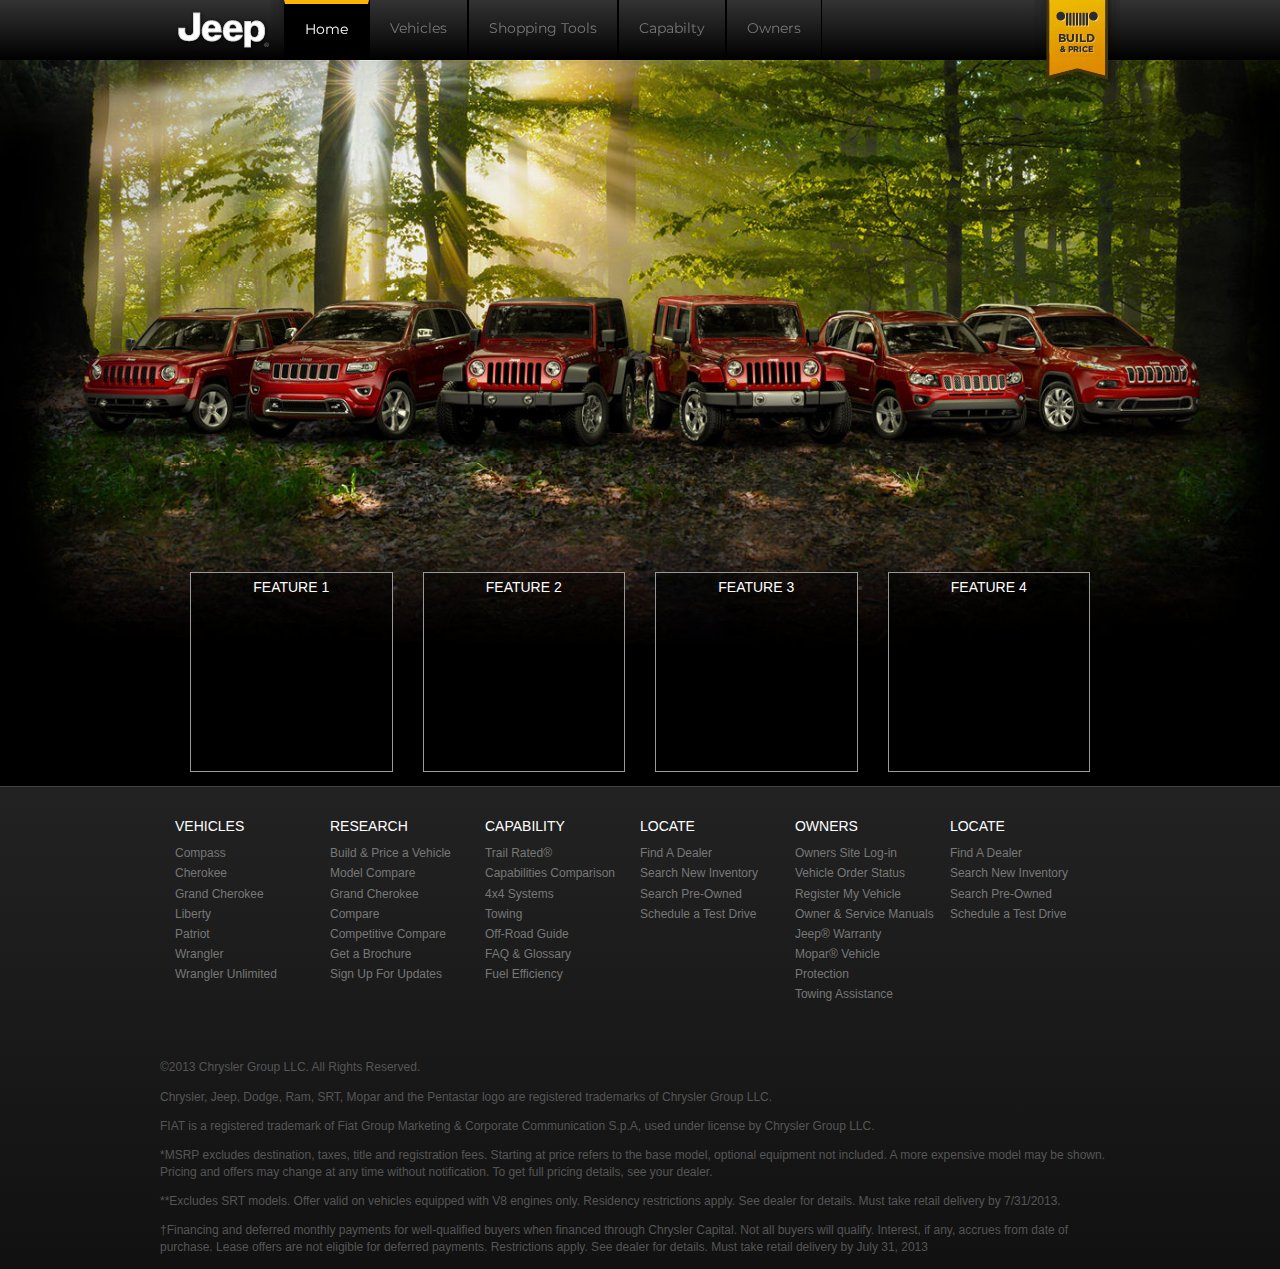
==== index.html @ 247d9fb7 "project 1 first commit" ====
<!DOCTYPE html>
<!--[if lt IE 7]>      <html class="no-js lt-ie9 lt-ie8 lt-ie7"> <![endif]-->
<!--[if IE 7]>         <html class="no-js lt-ie9 lt-ie8"> <![endif]-->
<!--[if IE 8]>         <html class="no-js lt-ie9"> <![endif]-->
<!--[if gt IE 8]><!--> <html class="no-js"> <!--<![endif]-->

<head>
    <meta charset="utf-8">
    <meta http-equiv="X-UA-Compatible" content="IE=edge,chrome=1">
    <title>JEEP</title>
    <meta name="description" content="">
    <meta name="viewport" content="width=device-width">

    <!-- FONTS -->
    <link href='http://fonts.googleapis.com/css?family=Montserrat:400,700' rel='stylesheet' type='text/css'>

    <!-- CSS -->
    <link rel="stylesheet" href="css/main.css">

    <!-- JAVASCRIPT -->
    <script src="js/vendor/modernizr-2.6.2-respond-1.1.0.min.js"></script>
</head>

<body id="page-home">
    <!--[if lt IE 7]>
        <p class="chromeframe">You are using an <strong>outdated</strong> browser. Please <a href="http://browsehappy.com/">upgrade your browser</a> or <a href="http://www.google.com/chromeframe/?redirect=true">activate Google Chrome Frame</a> to improve your experience.</p>
    <![endif]-->


   <!-- BEGIN HEADER -->

    <div class="navbar navbar-inverse navbar-fixed-top">
        <div class="navbar-inner">
            <div class="container">
                <a class="brand" href="index.html">JEEP</a>
                    <ul class="nav">
                        <li class="active"><a href="./index.html">Home</a></li>
                        <li><a href="wrangler.html">Vehicles</a></li>
                        <li><a href="tools.html">Shopping Tools</a></li>
                        <li><a href="capability.html">Capabilty</a></li>
                        <li><a href="owners.html">Owners</a></li>
                    </ul>
                <a href="#" class="priceBanner">Build and Price</a>
            </div>
        </div>
    </div>

    <!-- END HEADER -->

    <!-- BEGIN CAROUSEL -->

    <div id="home-carousel" class="carousel slide">

    <!-- Wrapper for slides -->
    <div class="carousel-inner">

        <div class="item vehicle-slide active">
            <img src="img/home/feature-1-bg.jpg" alt="bg">
            <img src="img/home/feature-1-vehicles.jpg" id="vehicles" alt="vehicles" >
        </div>

        <div class="item cherokee-slide">
            <img src="img/home/feature-2-bg.jpg" alt="bg">
        </div>

    </div>

    <!-- Controls -->
        <a class="left carousel-control" href="#home-carousel" data-slide="prev">
            <span class="icon-prev"></span>
        </a>
        <a class="right carousel-control" href="#home-carousel" data-slide="next">
            <span class="icon-next"></span>
        </a>
    </div>

    <!-- END CAROUSEL -->

    <div class="container">

        <div class="row-fluid" id="home-features">

        <ul class="col-12 thumbnails">
            <li class="col-3"><a href="#feature1" class="thumbnail">FEATURE 1</a></li>
            <li class="col-3"><a href="#" class="thumbnail">FEATURE 2</a></li>
            <li class="col-3"><a href="#" class="thumbnail">FEATURE 3</a></li>
            <li class="col-3"><a href="#" class="thumbnail">FEATURE 4</a></li>
        </ul>

     </div>

    </div> <!-- END CONTAINER -->

    <div id="footer">
        <div class="container">
            <div class="row-fluid footer-nav">
                <div class="col-12">
                    <ul class="col-2">
                        <li class="label">VEHICLES
                        <li><a href="#">Compass</a>
                        <li><a href="#">Cherokee</a>
                        <li><a href="#">Grand Cherokee</a>
                        <li><a href="#">Liberty</a>
                        <li><a href="#">Patriot</a>
                        <li><a href="#">Wrangler</a>
                        <li><a href="#">Wrangler Unlimited</a>
                    </ul>
                    <ul class="col-2">
                        <li class="label">RESEARCH
                        <li><a href="#">Build &amp; Price a Vehicle</a>
                        <li><a href="#">Model Compare</a>
                        <li><a href="#">Grand Cherokee Compare</a>
                        <li><a href="#">Competitive Compare</a>
                        <li><a href="#">Get a Brochure</a>
                        <li><a href="#">Sign Up For Updates</a>
                    </ul>
                    <ul class="col-2">
                        <li class="label">CAPABILITY
                        <li><a href="#">Trail Rated®</a>
                        <li><a href="#">Capabilities Comparison</a>
                        <li><a href="#">4x4 Systems</a>
                        <li><a href="#">Towing</a>
                        <li><a href="#">Off-Road Guide</a>
                        <li><a href="#">FAQ &amp; Glossary</a>
                        <li><a href="#">Fuel Efficiency</a>
                    </ul>
                    <ul class="col-2">
                        <li class="label">LOCATE
                        <li><a href="#">Find A Dealer</a>
                        <li><a href="#">Search New Inventory</a>
                        <li><a href="#">Search Pre-Owned</a>
                        <li><a href="#">Schedule a Test Drive</a>
                    </ul>
                    <ul class="col-2">
                        <li class="label">OWNERS
                        <li><a href="#">Owners Site Log-in</a>
                        <li><a href="#">Vehicle Order Status</a>
                        <li><a href="#">Register My Vehicle </a>
                        <li><a href="#">Owner &amp; Service Manuals</a>
                        <li><a href="#">Jeep® Warranty</a>
                        <li><a href="#">Mopar® Vehicle Protection</a>
                        <li><a href="#">Towing Assistance</a>
                    </ul>
                    <ul class="col-2">
                        <li class="label">LOCATE
                        <li><a href="#">Find A Dealer</a>
                        <li><a href="#">Search New Inventory</a>
                        <li><a href="#">Search Pre-Owned</a>
                        <li><a href="#">Schedule a Test Drive</a>
                    </ul>
                </div>

            <div class="disclaimers row">
                <div class="col-12">
                    <p>©2013 Chrysler Group LLC. All Rights Reserved.
                    <p>Chrysler, Jeep, Dodge, Ram, SRT, Mopar and the Pentastar logo are registered trademarks of Chrysler Group LLC.
                    <p>FIAT is a registered trademark of Fiat Group Marketing &amp; Corporate Communication S.p.A, used under license by Chrysler Group LLC.

                    <p>*MSRP excludes destination, taxes, title and registration fees. Starting at price refers to the base model, optional equipment not included. A more expensive model may be shown. Pricing and offers may change at any time without notification. To get full pricing details, see your dealer.

                    <p>**Excludes SRT models. Offer valid on vehicles equipped with V8 engines only. Residency restrictions apply. See dealer for details. Must take retail delivery by 7/31/2013.

                    <p>†Financing and deferred monthly payments for well-qualified buyers when financed through Chrysler Capital. Not all buyers will qualify. Interest, if any, accrues from date of purchase. Lease offers are not eligible for deferred payments. Restrictions apply. See dealer for details. Must take retail delivery by July 31, 2013
                </div>
            </div>
        </div>
    </div> <!-- END FOOTER -->

    <script src="Js/vendor/jquery-1.10.1.min.js"></script>
    <script src="js/vendor/bootstrap.js"></script>
    <script src="js/vendor/holder.js"></script>
    <script src="js/main.js"></script>

</body>
</html>
---- css/main.css ----
@import url(http://fonts.googleapis.com/css?family=Lato:300);

@import url(http://fonts.googleapis.com/css?family=Montserrat:400,700);
/*!
 * Bootstrap v3.0.0
 *
 * Copyright 2013 Twitter, Inc
 * Licensed under the Apache License v2.0
 * http://www.apache.org/licenses/LICENSE-2.0
 *
 * Designed and built with all the love in the world by @mdo and @fat.
 */
/*! normalize.css v2.1.0 | MIT License | git.io/normalize */
article,
aside,
details,
figcaption,
figure,
footer,
header,
hgroup,
main,
nav,
section,
summary {
  display: block;
}
audio,
canvas,
video {
  display: inline-block;
}
audio:not([controls]) {
  display: none;
  height: 0;
}
[hidden] {
  display: none;
}
html {
  font-family: sans-serif;
  -webkit-text-size-adjust: 100%;
  -ms-text-size-adjust: 100%;
}
body {
  margin: 0;
}
a:focus {
  outline: thin dotted;
}
a:active,
a:hover {
  outline: 0;
}
h1 {
  font-size: 2em;
  margin: 0.67em 0;
}
abbr[title] {
  border-bottom: 1px dotted;
}
b,
strong {
  font-weight: bold;
}
dfn {
  font-style: italic;
}
hr {
  -moz-box-sizing: content-box;
  box-sizing: content-box;
  height: 0;
}
mark {
  background: #ff0;
  color: #000;
}
code,
kbd,
pre,
samp {
  font-family: monospace, serif;
  font-size: 1em;
}
pre {
  white-space: pre-wrap;
}
q {
  quotes: "\201C" "\201D" "\2018" "\2019";
}
small {
  font-size: 80%;
}
sub,
sup {
  font-size: 75%;
  line-height: 0;
  position: relative;
  vertical-align: baseline;
}
sup {
  top: -0.5em;
}
sub {
  bottom: -0.25em;
}
img {
  border: 0;
}
svg:not(:root) {
  overflow: hidden;
}
figure {
  margin: 0;
}
fieldset {
  border: 1px solid #c0c0c0;
  margin: 0 2px;
  padding: 0.35em 0.625em 0.75em;
}
legend {
  border: 0;
  padding: 0;
}
button,
input,
select,
textarea {
  font-family: inherit;
  font-size: 100%;
  margin: 0;
}
button,
input {
  line-height: normal;
}
button,
select {
  text-transform: none;
}
button,
html input[type="button"],
input[type="reset"],
input[type="submit"] {
  -webkit-appearance: button;
  cursor: pointer;
}
button[disabled],
html input[disabled] {
  cursor: default;
}
input[type="checkbox"],
input[type="radio"] {
  box-sizing: border-box;
  padding: 0;
}
input[type="search"] {
  -webkit-appearance: textfield;
  -moz-box-sizing: content-box;
  -webkit-box-sizing: content-box;
  box-sizing: content-box;
}
input[type="search"]::-webkit-search-cancel-button,
input[type="search"]::-webkit-search-decoration {
  -webkit-appearance: none;
}
button::-moz-focus-inner,
input::-moz-focus-inner {
  border: 0;
  padding: 0;
}
textarea {
  overflow: auto;
  vertical-align: top;
}
table {
  border-collapse: collapse;
  border-spacing: 0;
}
@media print {
  * {
    text-shadow: none !important;
    color: #000 !important;
    background: transparent !important;
    box-shadow: none !important;
  }
  a,
  a:visited {
    text-decoration: underline;
  }
  a[href]:after {
    content: " (" attr(href) ")";
  }
  abbr[title]:after {
    content: " (" attr(title) ")";
  }
  .ir a:after,
  a[href^="javascript:"]:after,
  a[href^="#"]:after {
    content: "";
  }
  pre,
  blockquote {
    border: 1px solid #999;
    page-break-inside: avoid;
  }
  thead {
    display: table-header-group;
  }
  tr,
  img {
    page-break-inside: avoid;
  }
  img {
    max-width: 100% !important;
  }
  @page  {
    margin: 2cm .5cm;
  }
  p,
  h2,
  h3 {
    orphans: 3;
    widows: 3;
  }
  h2,
  h3 {
    page-break-after: avoid;
  }
  .navbar {
    display: none;
  }
  .table td,
  .table th {
    background-color: #fff !important;
  }
  .btn > .caret,
  .dropup > .btn > .caret {
    border-top-color: #000 !important;
  }
  .label {
    border: 1px solid #000;
  }
  .table {
    border-collapse: collapse !important;
  }
  .table-bordered th,
  .table-bordered td {
    border: 1px solid #ddd !important;
  }
}
* {
  -webkit-box-sizing: border-box;
  -moz-box-sizing: border-box;
  box-sizing: border-box;
}
html {
  font-size: 62.5%;
  -webkit-tap-highlight-color: rgba(0, 0, 0, 0);
}
body {
  font-family: "Helvetica Neue", Helvetica, Arial, sans-serif;
  font-size: 14px;
  line-height: 1.428571429;
  color: #333333;
  background-color: #ffffff;
}
input,
button,
select,
textarea {
  font-family: inherit;
  font-size: inherit;
  line-height: inherit;
}
a {
  color: #428bca;
  text-decoration: none;
}
a:hover,
a:focus {
  color: #2a6496;
  text-decoration: underline;
}
a:focus {
  outline: thin dotted #333;
  outline: 5px auto -webkit-focus-ring-color;
  outline-offset: -2px;
}
img {
  vertical-align: middle;
}
.img-responsive {
  display: inline-block;
  max-width: 100%;
  height: auto;
}
.img-rounded {
  border-radius: 6px;
}
.img-circle {
  border-radius: 500px;
}
hr {
  margin-top: 20px;
  margin-bottom: 20px;
  border: 0;
  border-top: 1px solid #eeeeee;
}
.container {
  margin-right: auto;
  margin-left: auto;
}
.container:before,
.container:after {
  content: " ";
  /* 1 */

  display: table;
  /* 2 */

}
.container:after {
  clear: both;
}
.container:before,
.container:after {
  content: " ";
  /* 1 */

  display: table;
  /* 2 */

}
.container:after {
  clear: both;
}
.row:before,
.row:after {
  content: " ";
  /* 1 */

  display: table;
  /* 2 */

}
.row:after {
  clear: both;
}
.row:before,
.row:after {
  content: " ";
  /* 1 */

  display: table;
  /* 2 */

}
.row:after {
  clear: both;
}
@media (min-width: 768px) {
  .row {
    margin-left: -15px;
    margin-right: -15px;
  }
}
.row .row {
  margin-left: -15px;
  margin-right: -15px;
}
.col-1,
.col-2,
.col-3,
.col-4,
.col-5,
.col-6,
.col-7,
.col-8,
.col-9,
.col-10,
.col-11,
.col-12,
.col-sm-1,
.col-sm-2,
.col-sm-3,
.col-sm-4,
.col-sm-5,
.col-sm-6,
.col-sm-7,
.col-sm-8,
.col-sm-9,
.col-sm-10,
.col-sm-11,
.col-sm-12,
.col-lg-1,
.col-lg-2,
.col-lg-3,
.col-lg-4,
.col-lg-5,
.col-lg-6,
.col-lg-7,
.col-lg-8,
.col-lg-9,
.col-lg-10,
.col-lg-11,
.col-lg-12 {
  position: relative;
  min-height: 1px;
  padding-left: 15px;
  padding-right: 15px;
}
.col-1,
.col-2,
.col-3,
.col-4,
.col-5,
.col-6,
.col-7,
.col-8,
.col-9,
.col-10,
.col-11,
.col-12 {
  float: left;
}
.col-1 {
  width: 8.333333333333332%;
}
.col-2 {
  width: 16.666666666666664%;
}
.col-3 {
  width: 25%;
}
.col-4 {
  width: 33.33333333333333%;
}
.col-5 {
  width: 41.66666666666667%;
}
.col-6 {
  width: 50%;
}
.col-7 {
  width: 58.333333333333336%;
}
.col-8 {
  width: 66.66666666666666%;
}
.col-9 {
  width: 75%;
}
.col-10 {
  width: 83.33333333333334%;
}
.col-11 {
  width: 91.66666666666666%;
}
.col-12 {
  width: 100%;
}
@media (min-width: 768px) {
  .container {
    max-width: 728px;
  }
  .col-sm-1,
  .col-sm-2,
  .col-sm-3,
  .col-sm-4,
  .col-sm-5,
  .col-sm-6,
  .col-sm-7,
  .col-sm-8,
  .col-sm-9,
  .col-sm-10,
  .col-sm-11,
  .col-sm-12 {
    float: left;
  }
  .col-sm-1 {
    width: 8.333333333333332%;
  }
  .col-sm-2 {
    width: 16.666666666666664%;
  }
  .col-sm-3 {
    width: 25%;
  }
  .col-sm-4 {
    width: 33.33333333333333%;
  }
  .col-sm-5 {
    width: 41.66666666666667%;
  }
  .col-sm-6 {
    width: 50%;
  }
  .col-sm-7 {
    width: 58.333333333333336%;
  }
  .col-sm-8 {
    width: 66.66666666666666%;
  }
  .col-sm-9 {
    width: 75%;
  }
  .col-sm-10 {
    width: 83.33333333333334%;
  }
  .col-sm-11 {
    width: 91.66666666666666%;
  }
  .col-sm-12 {
    width: 100%;
  }
  .col-push-1 {
    left: 8.333333333333332%;
  }
  .col-push-2 {
    left: 16.666666666666664%;
  }
  .col-push-3 {
    left: 25%;
  }
  .col-push-4 {
    left: 33.33333333333333%;
  }
  .col-push-5 {
    left: 41.66666666666667%;
  }
  .col-push-6 {
    left: 50%;
  }
  .col-push-7 {
    left: 58.333333333333336%;
  }
  .col-push-8 {
    left: 66.66666666666666%;
  }
  .col-push-9 {
    left: 75%;
  }
  .col-push-10 {
    left: 83.33333333333334%;
  }
  .col-push-11 {
    left: 91.66666666666666%;
  }
  .col-pull-1 {
    right: 8.333333333333332%;
  }
  .col-pull-2 {
    right: 16.666666666666664%;
  }
  .col-pull-3 {
    right: 25%;
  }
  .col-pull-4 {
    right: 33.33333333333333%;
  }
  .col-pull-5 {
    right: 41.66666666666667%;
  }
  .col-pull-6 {
    right: 50%;
  }
  .col-pull-7 {
    right: 58.333333333333336%;
  }
  .col-pull-8 {
    right: 66.66666666666666%;
  }
  .col-pull-9 {
    right: 75%;
  }
  .col-pull-10 {
    right: 83.33333333333334%;
  }
  .col-pull-11 {
    right: 91.66666666666666%;
  }
}
@media (min-width: 992px) {
  .container {
    max-width: 940px;
  }
  .col-lg-1,
  .col-lg-2,
  .col-lg-3,
  .col-lg-4,
  .col-lg-5,
  .col-lg-6,
  .col-lg-7,
  .col-lg-8,
  .col-lg-9,
  .col-lg-10,
  .col-lg-11,
  .col-lg-12 {
    float: left;
  }
  .col-lg-1 {
    width: 8.333333333333332%;
  }
  .col-lg-2 {
    width: 16.666666666666664%;
  }
  .col-lg-3 {
    width: 25%;
  }
  .col-lg-4 {
    width: 33.33333333333333%;
  }
  .col-lg-5 {
    width: 41.66666666666667%;
  }
  .col-lg-6 {
    width: 50%;
  }
  .col-lg-7 {
    width: 58.333333333333336%;
  }
  .col-lg-8 {
    width: 66.66666666666666%;
  }
  .col-lg-9 {
    width: 75%;
  }
  .col-lg-10 {
    width: 83.33333333333334%;
  }
  .col-lg-11 {
    width: 91.66666666666666%;
  }
  .col-lg-12 {
    width: 100%;
  }
  .col-offset-1 {
    margin-left: 8.333333333333332%;
  }
  .col-offset-2 {
    margin-left: 16.666666666666664%;
  }
  .col-offset-3 {
    margin-left: 25%;
  }
  .col-offset-4 {
    margin-left: 33.33333333333333%;
  }
  .col-offset-5 {
    margin-left: 41.66666666666667%;
  }
  .col-offset-6 {
    margin-left: 50%;
  }
  .col-offset-7 {
    margin-left: 58.333333333333336%;
  }
  .col-offset-8 {
    margin-left: 66.66666666666666%;
  }
  .col-offset-9 {
    margin-left: 75%;
  }
  .col-offset-10 {
    margin-left: 83.33333333333334%;
  }
  .col-offset-11 {
    margin-left: 91.66666666666666%;
  }
}
@media (min-width: 1200px) {
  .container {
    max-width: 1170px;
  }
}
form {
  margin: 0;
}
fieldset {
  padding: 0;
  margin: 0;
  border: 0;
}
legend {
  display: block;
  width: 100%;
  padding: 0;
  margin-bottom: 20px;
  font-size: 21px;
  line-height: inherit;
  color: #333333;
  border: 0;
  border-bottom: 1px solid #e5e5e5;
}
label {
  display: inline-block;
  margin-bottom: 5px;
  font-weight: bold;
}
select,
textarea,
input[type="text"],
input[type="password"],
input[type="datetime"],
input[type="datetime-local"],
input[type="date"],
input[type="month"],
input[type="time"],
input[type="week"],
input[type="number"],
input[type="email"],
input[type="url"],
input[type="search"],
input[type="tel"],
input[type="color"] {
  display: block;
  height: 38px;
  padding: 8px 12px;
  font-size: 14px;
  line-height: 1.428571429;
  color: #555555;
  vertical-align: middle;
  background-color: #ffffff;
  border: 1px solid #cccccc;
  border-radius: 4px;
  -webkit-box-shadow: inset 0 1px 1px rgba(0, 0, 0, 0.075);
  box-shadow: inset 0 1px 1px rgba(0, 0, 0, 0.075);
  -webkit-transition: border-color ease-in-out .15s, box-shadow ease-in-out .15s;
  transition: border-color ease-in-out .15s, box-shadow ease-in-out .15s;
}
select:focus,
textarea:focus,
input[type="text"]:focus,
input[type="password"]:focus,
input[type="datetime"]:focus,
input[type="datetime-local"]:focus,
input[type="date"]:focus,
input[type="month"]:focus,
input[type="time"]:focus,
input[type="week"]:focus,
input[type="number"]:focus,
input[type="email"]:focus,
input[type="url"]:focus,
input[type="search"]:focus,
input[type="tel"]:focus,
input[type="color"]:focus {
  border-color: rgba(82, 168, 236, 0.8);
  outline: 0;
  -webkit-box-shadow: inset 0 1px 1px rgba(0,0,0,.075), 0 0 8px rgba(82,168,236,.6);
  box-shadow: inset 0 1px 1px rgba(0,0,0,.075), 0 0 8px rgba(82,168,236,.6);
}
select[disabled],
textarea[disabled],
input[type="text"][disabled],
input[type="password"][disabled],
input[type="datetime"][disabled],
input[type="datetime-local"][disabled],
input[type="date"][disabled],
input[type="month"][disabled],
input[type="time"][disabled],
input[type="week"][disabled],
input[type="number"][disabled],
input[type="email"][disabled],
input[type="url"][disabled],
input[type="search"][disabled],
input[type="tel"][disabled],
input[type="color"][disabled],
select[readonly],
textarea[readonly],
input[type="text"][readonly],
input[type="password"][readonly],
input[type="datetime"][readonly],
input[type="datetime-local"][readonly],
input[type="date"][readonly],
input[type="month"][readonly],
input[type="time"][readonly],
input[type="week"][readonly],
input[type="number"][readonly],
input[type="email"][readonly],
input[type="url"][readonly],
input[type="search"][readonly],
input[type="tel"][readonly],
input[type="color"][readonly],
fieldset[disabled] select,
fieldset[disabled] textarea,
fieldset[disabled] input[type="text"],
fieldset[disabled] input[type="password"],
fieldset[disabled] input[type="datetime"],
fieldset[disabled] input[type="datetime-local"],
fieldset[disabled] input[type="date"],
fieldset[disabled] input[type="month"],
fieldset[disabled] input[type="time"],
fieldset[disabled] input[type="week"],
fieldset[disabled] input[type="number"],
fieldset[disabled] input[type="email"],
fieldset[disabled] input[type="url"],
fieldset[disabled] input[type="search"],
fieldset[disabled] input[type="tel"],
fieldset[disabled] input[type="color"] {
  cursor: not-allowed;
  background-color: #eeeeee;
}
input,
select,
textarea {
  width: 100%;
}
input[type="file"],
input[type="image"],
input[type="submit"],
input[type="reset"],
input[type="button"],
input[type="radio"],
input[type="checkbox"] {
  width: auto;
}
input[type="search"] {
  -webkit-box-sizing: border-box;
  -moz-box-sizing: border-box;
  box-sizing: border-box;
}
textarea {
  height: auto;
}
input[type="radio"],
input[type="checkbox"] {
  margin: 4px 0 0;
  margin-top: 1px \9;
  /* IE8-9 */

  line-height: normal;
}
input[type="file"] {
  display: block;
}
select[multiple],
select[size] {
  height: auto;
}
select optgroup {
  font-size: inherit;
  font-style: inherit;
  font-family: inherit;
}
input[type="file"]:focus,
input[type="radio"]:focus,
input[type="checkbox"]:focus {
  outline: thin dotted #333;
  outline: 5px auto -webkit-focus-ring-color;
  outline-offset: -2px;
}
input[type="number"]::-webkit-outer-spin-button,
input[type="number"]::-webkit-inner-spin-button {
  height: auto;
}
input:-moz-placeholder,
textarea:-moz-placeholder {
  color: #999999;
}
input::-moz-placeholder,
textarea::-moz-placeholder {
  color: #999999;
}
input:-ms-input-placeholder,
textarea:-ms-input-placeholder {
  color: #999999;
}
input::-webkit-input-placeholder,
textarea::-webkit-input-placeholder {
  color: #999999;
}
.radio,
.checkbox {
  display: block;
  min-height: 20px;
  margin-top: 10px;
  margin-bottom: 10px;
  padding-left: 20px;
  vertical-align: middle;
}
.radio label,
.checkbox label {
  display: inline;
  margin-bottom: 0;
  font-weight: normal;
  cursor: pointer;
}
.radio input[type="radio"],
.radio-inline input[type="radio"],
.checkbox input[type="checkbox"],
.checkbox-inline input[type="checkbox"] {
  float: left;
  margin-left: -20px;
}
.radio + .radio,
.checkbox + .checkbox {
  margin-top: -5px;
}
.radio-inline,
.checkbox-inline {
  display: inline-block;
  padding-left: 20px;
  margin-bottom: 0;
  vertical-align: middle;
  font-weight: normal;
  cursor: pointer;
}
.radio-inline + .radio-inline,
.checkbox-inline + .checkbox-inline {
  margin-top: 0;
  margin-left: 10px;
}
select.input-large,
textarea.input-large,
input[type="text"].input-large,
input[type="password"].input-large,
input[type="datetime"].input-large,
input[type="datetime-local"].input-large,
input[type="date"].input-large,
input[type="month"].input-large,
input[type="time"].input-large,
input[type="week"].input-large,
input[type="number"].input-large,
input[type="email"].input-large,
input[type="url"].input-large,
input[type="search"].input-large,
input[type="tel"].input-large,
input[type="color"].input-large {
  height: 56px;
  padding: 14px 16px;
  font-size: 18px;
  border-radius: 6px;
}
select.input-small,
textarea.input-small,
input[type="text"].input-small,
input[type="password"].input-small,
input[type="datetime"].input-small,
input[type="datetime-local"].input-small,
input[type="date"].input-small,
input[type="month"].input-small,
input[type="time"].input-small,
input[type="week"].input-small,
input[type="number"].input-small,
input[type="email"].input-small,
input[type="url"].input-small,
input[type="search"].input-small,
input[type="tel"].input-small,
input[type="color"].input-small {
  height: 30px;
  padding: 5px 10px;
  font-size: 12px;
  border-radius: 3px;
}
select.input-large {
  height: 56px;
  line-height: 56px;
}
select.input-small {
  height: 30px;
  line-height: 30px;
}
.has-warning .help-block,
.has-warning .control-label {
  color: #c09853;
}
.has-warning .input-with-feedback {
  padding-right: 32px;
  border-color: #c09853;
  -webkit-box-shadow: inset 0 1px 1px rgba(0, 0, 0, 0.075);
  box-shadow: inset 0 1px 1px rgba(0, 0, 0, 0.075);
}
.has-warning .input-with-feedback:focus {
  border-color: #a47e3c;
  -webkit-box-shadow: inset 0 1px 1px rgba(0, 0, 0, 0.075), 0 0 6px #dbc59e;
  box-shadow: inset 0 1px 1px rgba(0, 0, 0, 0.075), 0 0 6px #dbc59e;
}
.has-warning .input-group-addon {
  color: #c09853;
  border-color: #c09853;
  background-color: #fcf8e3;
}
.has-error .help-block,
.has-error .control-label {
  color: #b94a48;
}
.has-error .input-with-feedback {
  padding-right: 32px;
  border-color: #b94a48;
  -webkit-box-shadow: inset 0 1px 1px rgba(0, 0, 0, 0.075);
  box-shadow: inset 0 1px 1px rgba(0, 0, 0, 0.075);
}
.has-error .input-with-feedback:focus {
  border-color: #953b39;
  -webkit-box-shadow: inset 0 1px 1px rgba(0, 0, 0, 0.075), 0 0 6px #d59392;
  box-shadow: inset 0 1px 1px rgba(0, 0, 0, 0.075), 0 0 6px #d59392;
}
.has-error .input-group-addon {
  color: #b94a48;
  border-color: #b94a48;
  background-color: #f2dede;
}
.has-success .help-block,
.has-success .control-label {
  color: #468847;
}
.has-success .input-with-feedback {
  padding-right: 32px;
  border-color: #468847;
  -webkit-box-shadow: inset 0 1px 1px rgba(0, 0, 0, 0.075);
  box-shadow: inset 0 1px 1px rgba(0, 0, 0, 0.075);
}
.has-success .input-with-feedback:focus {
  border-color: #356635;
  -webkit-box-shadow: inset 0 1px 1px rgba(0, 0, 0, 0.075), 0 0 6px #7aba7b;
  box-shadow: inset 0 1px 1px rgba(0, 0, 0, 0.075), 0 0 6px #7aba7b;
}
.has-success .input-group-addon {
  color: #468847;
  border-color: #468847;
  background-color: #dff0d8;
}
.help-block {
  display: block;
  margin-top: 5px;
  margin-bottom: 10px;
  color: #737373;
}
.input-group {
  display: table;
  border-collapse: separate;
}
.input-group.col {
  float: none;
  padding-left: 0;
  padding-right: 0;
}
.input-group input,
.input-group select {
  width: 100%;
  margin-bottom: 0;
}
.input-group-addon,
.input-group-btn,
.input-group input {
  display: table-cell;
}
.input-group-addon:not(:first-child):not(:last-child),
.input-group-btn:not(:first-child):not(:last-child),
.input-group input:not(:first-child):not(:last-child) {
  border-radius: 0;
}
.input-group-addon,
.input-group-btn {
  width: 1%;
  white-space: nowrap;
  vertical-align: middle;
}
.input-group-addon {
  -webkit-box-sizing: border-box;
  -moz-box-sizing: border-box;
  box-sizing: border-box;
  padding: 8px 12px;
  font-size: 14px;
  font-weight: normal;
  line-height: 1.428571429;
  text-align: center;
  background-color: #eeeeee;
  border: 1px solid #cccccc;
  border-radius: 4px;
}
.input-group-addon.input-small {
  padding: 5px 10px;
  font-size: 12px;
  border-radius: 3px;
}
.input-group-addon.input-large {
  padding: 14px 16px;
  font-size: 18px;
  border-radius: 6px;
}
.input-group input:first-child,
.input-group-addon:first-child,
.input-group-btn:first-child > .btn,
.input-group-btn:first-child > .dropdown-toggle,
.input-group-btn:last-child > .btn:not(:last-child):not(.dropdown-toggle) {
  border-bottom-right-radius: 0;
  border-top-right-radius: 0;
}
.input-group-addon:first-child {
  border-right: 0;
}
.input-group input:last-child,
.input-group-addon:last-child,
.input-group-btn:last-child > .btn,
.input-group-btn:last-child > .dropdown-toggle,
.input-group-btn:first-child > .btn:not(:first-child) {
  border-bottom-left-radius: 0;
  border-top-left-radius: 0;
}
.input-group-addon:last-child {
  border-left: 0;
}
.input-group-btn {
  position: relative;
  white-space: nowrap;
}
.input-group-btn > .btn {
  position: relative;
}
.input-group-btn > .btn + .btn {
  margin-left: -4px;
}
.input-group-btn > .btn:hover,
.input-group-btn > .btn:active {
  z-index: 2;
}
.form-inline input,
.form-inline select,
.form-inline textarea,
.form-inline .radio,
.form-inline .checkbox {
  display: inline-block;
}
.form-inline .radio,
.form-inline .checkbox {
  margin-top: 0;
  margin-bottom: 0;
}
.form-horizontal .row + .row {
  margin-top: 15px;
}
.form-horizontal .control-label {
  padding-top: 6px;
}
@media (min-width: 768px) {
  .form-horizontal .control-label {
    text-align: right;
  }
}
.fade {
  opacity: 0;
  -webkit-transition: opacity 0.15s linear;
  transition: opacity 0.15s linear;
}
.fade.in {
  opacity: 1;
}
.collapse {
  position: relative;
  height: 0;
  overflow: hidden;
  -webkit-transition: height 0.35s ease;
  transition: height 0.35s ease;
}
.collapse.in {
  height: auto;
}
.caret {
  display: inline-block;
  width: 0;
  height: 0;
  margin-left: 2px;
  vertical-align: middle;
  border-top: 4px solid #000000;
  border-right: 4px solid transparent;
  border-left: 4px solid transparent;
  content: "";
}
.dropdown-menu {
  position: absolute;
  top: 100%;
  left: 0;
  z-index: 1000;
  display: none;
  float: left;
  min-width: 160px;
  padding: 5px 0;
  margin: 2px 0 0;
  list-style: none;
  background-color: #ffffff;
  border: 1px solid #cccccc;
  border: 1px solid rgba(0, 0, 0, 0.15);
  border-radius: 4px;
  -webkit-box-shadow: 0 6px 12px rgba(0, 0, 0, 0.175);
  box-shadow: 0 6px 12px rgba(0, 0, 0, 0.175);
  background-clip: padding-box;
}
.dropdown-menu.pull-right {
  right: 0;
  left: auto;
}
.dropdown-menu .divider {
  height: 1px;
  margin: 9px 0;
  overflow: hidden;
  background-color: #e5e5e5;
}
.dropdown-menu > li > a {
  display: block;
  padding: 3px 20px;
  clear: both;
  font-weight: normal;
  line-height: 1.428571429;
  color: #333333;
  white-space: nowrap;
}
.dropdown-menu > li > a:hover,
.dropdown-menu > li > a:focus {
  text-decoration: none;
  color: #ffffff;
  background-color: #357ebd;
  background-image: -webkit-gradient(linear, left 0%, left 100%, from(#428bca), to(#357ebd));
  background-image: -webkit-linear-gradient(top, #428bca, 0%, #357ebd, 100%);
  background-image: -moz-linear-gradient(top, #428bca 0%, #357ebd 100%);
  background-image: linear-gradient(to bottom, #428bca 0%, #357ebd 100%);
  background-repeat: repeat-x;
  filter: progid:DXImageTransform.Microsoft.gradient(startColorstr='#ff428bca', endColorstr='#ff357ebd', GradientType=0);
}
.dropdown-menu > .active > a,
.dropdown-menu > .active > a:hover,
.dropdown-menu > .active > a:focus {
  color: #ffffff;
  text-decoration: none;
  outline: 0;
  background-color: #357ebd;
  background-image: -webkit-gradient(linear, left 0%, left 100%, from(#428bca), to(#357ebd));
  background-image: -webkit-linear-gradient(top, #428bca, 0%, #357ebd, 100%);
  background-image: -moz-linear-gradient(top, #428bca 0%, #357ebd 100%);
  background-image: linear-gradient(to bottom, #428bca 0%, #357ebd 100%);
  background-repeat: repeat-x;
  filter: progid:DXImageTransform.Microsoft.gradient(startColorstr='#ff428bca', endColorstr='#ff357ebd', GradientType=0);
}
.dropdown-menu > .disabled > a,
.dropdown-menu > .disabled > a:hover,
.dropdown-menu > .disabled > a:focus {
  color: #999999;
}
.dropdown-menu > .disabled > a:hover,
.dropdown-menu > .disabled > a:focus {
  text-decoration: none;
  background-color: transparent;
  background-image: none;
  filter: progid:DXImageTransform.Microsoft.gradient(enabled = false);
  cursor: not-allowed;
}
.open > .dropdown-menu {
  display: block;
}
.open > a {
  outline: 0;
}
.dropdown-header {
  display: block;
  padding: 3px 20px;
  font-size: 12px;
  line-height: 1.428571429;
  color: #999999;
}
.dropdown-backdrop {
  position: fixed;
  left: 0;
  right: 0;
  bottom: 0;
  top: 0;
  z-index: 990;
}
.pull-right > .dropdown-menu {
  right: 0;
  left: auto;
}
.dropup .caret,
.navbar-fixed-bottom .dropdown .caret {
  border-top: 0;
  border-bottom: 4px solid #000000;
  content: "";
}
.dropup .dropdown-menu,
.navbar-fixed-bottom .dropdown .dropdown-menu {
  top: auto;
  bottom: 100%;
  margin-bottom: 1px;
}
.list-group {
  margin-bottom: 20px;
  padding-left: 0;
  background-color: #ffffff;
}
.list-group-item {
  position: relative;
  display: block;
  padding: 10px 30px 10px 15px;
  margin-bottom: -1px;
  border: 1px solid #dddddd;
}
.list-group-item:first-child {
  border-top-right-radius: 4px;
  border-top-left-radius: 4px;
}
.list-group-item:last-child {
  margin-bottom: 0;
  border-bottom-right-radius: 4px;
  border-bottom-left-radius: 4px;
}
.list-group-item > .badge {
  float: right;
  margin-right: -15px;
}
.list-group-item-heading {
  margin-top: 0;
  margin-bottom: 5px;
}
.list-group-item-text {
  margin-bottom: 0;
  line-height: 1.3;
}
a.list-group-item .list-group-item-heading {
  color: #333333;
}
a.list-group-item .list-group-item-text {
  color: #555555;
}
a.list-group-item:hover,
a.list-group-item:focus {
  text-decoration: none;
  background-color: #f5f5f5;
}
a.list-group-item.active {
  z-index: 2;
  color: #ffffff;
  background-color: #428bca;
  border-color: #428bca;
}
a.list-group-item.active .list-group-item-heading {
  color: inherit;
}
a.list-group-item.active .list-group-item-text {
  color: #e1edf7;
}
.panel {
  padding: 15px;
  margin-bottom: 20px;
  background-color: #ffffff;
  border: 1px solid #dddddd;
  border-radius: 4px;
  -webkit-box-shadow: 0 1px 1px rgba(0, 0, 0, 0.05);
  box-shadow: 0 1px 1px rgba(0, 0, 0, 0.05);
}
.panel-heading {
  margin: -15px -15px 15px;
  padding: 10px 15px;
  font-size: 17.5px;
  font-weight: 500;
  background-color: #f5f5f5;
  border-bottom: 1px solid #dddddd;
  border-top-left-radius: 3px;
  border-top-right-radius: 3px;
}
.panel-footer {
  margin: 15px -15px -15px;
  padding: 10px 15px;
  background-color: #f5f5f5;
  border-top: 1px solid #dddddd;
  border-bottom-left-radius: 3px;
  border-bottom-right-radius: 3px;
}
.panel-primary {
  border-color: #428bca;
}
.panel-primary .panel-heading {
  color: #ffffff;
  background-color: #428bca;
  border-color: #428bca;
}
.panel-success {
  border-color: #d6e9c6;
}
.panel-success .panel-heading {
  color: #468847;
  background-color: #dff0d8;
  border-color: #d6e9c6;
}
.panel-warning {
  border-color: #fbeed5;
}
.panel-warning .panel-heading {
  color: #c09853;
  background-color: #fcf8e3;
  border-color: #fbeed5;
}
.panel-danger {
  border-color: #eed3d7;
}
.panel-danger .panel-heading {
  color: #b94a48;
  background-color: #f2dede;
  border-color: #eed3d7;
}
.panel-info {
  border-color: #bce8f1;
}
.panel-info .panel-heading {
  color: #3a87ad;
  background-color: #d9edf7;
  border-color: #bce8f1;
}
.list-group-flush {
  margin: 15px -15px -15px;
}
.list-group-flush .list-group-item {
  border-width: 1px 0;
}
.list-group-flush .list-group-item:first-child {
  border-top-right-radius: 0;
  border-top-left-radius: 0;
}
.list-group-flush .list-group-item:last-child {
  border-bottom: 0;
}
.close {
  float: right;
  font-size: 21px;
  font-weight: bold;
  line-height: 1;
  color: #000000;
  text-shadow: 0 1px 0 #ffffff;
  opacity: 0.2;
  filter: alpha(opacity=20);
}
.close:hover,
.close:focus {
  color: #000000;
  text-decoration: none;
  cursor: pointer;
  opacity: 0.5;
  filter: alpha(opacity=50);
}
button.close {
  padding: 0;
  cursor: pointer;
  background: transparent;
  border: 0;
  -webkit-appearance: none;
}
.nav {
  margin-bottom: 0;
  padding-left: 0;
  list-style: none;
}
.nav:before,
.nav:after {
  content: " ";
  /* 1 */

  display: table;
  /* 2 */

}
.nav:after {
  clear: both;
}
.nav:before,
.nav:after {
  content: " ";
  /* 1 */

  display: table;
  /* 2 */

}
.nav:after {
  clear: both;
}
.nav > li {
  position: relative;
  display: block;
}
.nav > li > a {
  position: relative;
  display: block;
  padding: 10px 15px;
}
.nav > li > a:hover,
.nav > li > a:focus {
  text-decoration: none;
  background-color: #eeeeee;
}
.nav > li.disabled > a {
  color: #999999;
}
.nav > li.disabled > a:hover,
.nav > li.disabled > a:focus {
  color: #999999;
  text-decoration: none;
  background-color: transparent;
  cursor: not-allowed;
}
.nav > li + .nav-header {
  margin-top: 9px;
}
.nav.open > a,
.nav.open > a:hover,
.nav.open > a:focus {
  color: #ffffff;
  background-color: #428bca;
  border-color: #428bca;
}
.nav.open > a .caret,
.nav.open > a:hover .caret,
.nav.open > a:focus .caret {
  border-top-color: #ffffff;
  border-bottom-color: #ffffff;
}
.nav > .pull-right {
  float: right;
}
.nav .nav-divider {
  height: 1px;
  margin: 9px 0;
  overflow: hidden;
  background-color: #e5e5e5;
}
.nav-tabs {
  border-bottom: 1px solid #dddddd;
}
.nav-tabs > li {
  float: left;
  margin-bottom: -1px;
}
.nav-tabs > li > a {
  margin-right: 2px;
  line-height: 1.428571429;
  border: 1px solid transparent;
  border-radius: 4px 4px 0 0;
}
.nav-tabs > li > a:hover {
  border-color: #eeeeee;
}
.nav-tabs > li.active > a,
.nav-tabs > li.active > a:hover,
.nav-tabs > li.active > a:focus {
  color: #555555;
  background-color: #ffffff;
  border: 1px solid #dddddd;
  border-bottom-color: transparent;
  cursor: default;
}
.nav-tabs.nav-justified {
  display: table;
  width: 100%;
  border-bottom: 0;
}
.nav-tabs.nav-justified > li {
  float: none;
  display: table-cell;
  width: auto;
}
.nav-tabs.nav-justified > li > a {
  text-align: center;
}
.nav-tabs.nav-justified > li > a {
  border-bottom: 1px solid #dddddd;
  margin-right: 0;
}
.nav-tabs.nav-justified > .active > a {
  border-bottom-color: #ffffff;
}
.nav-pills > li {
  float: left;
}
.nav-pills > li > a {
  border-radius: 5px;
}
.nav-pills > li + li > a {
  margin-left: 2px;
}
.nav-pills > li.active > a,
.nav-pills > li.active > a:hover,
.nav-pills > li.active > a:focus {
  color: #ffffff;
  background-color: #428bca;
}
.nav-stacked > li {
  float: none;
}
.nav-stacked > li + li > a {
  margin-top: 2px;
  margin-left: 0;
}
.nav-justified {
  display: table;
  width: 100%;
}
.nav-justified > li {
  float: none;
  display: table-cell;
  width: auto;
}
.nav-justified > li > a {
  text-align: center;
}
.nav-tabs-justified {
  border-bottom: 0;
}
.nav-tabs-justified > li > a {
  border-bottom: 1px solid #dddddd;
  margin-right: 0;
}
.nav-tabs-justified > .active > a {
  border-bottom-color: #ffffff;
}
.tabbable:before,
.tabbable:after {
  content: " ";
  /* 1 */

  display: table;
  /* 2 */

}
.tabbable:after {
  clear: both;
}
.tabbable:before,
.tabbable:after {
  content: " ";
  /* 1 */

  display: table;
  /* 2 */

}
.tabbable:after {
  clear: both;
}
.tab-content > .tab-pane,
.pill-content > .pill-pane {
  display: none;
}
.tab-content > .active,
.pill-content > .active {
  display: block;
}
.nav .caret {
  border-top-color: #428bca;
  border-bottom-color: #428bca;
}
.nav a:hover .caret {
  border-top-color: #2a6496;
  border-bottom-color: #2a6496;
}
.nav-tabs .dropdown-menu {
  margin-top: -1px;
  border-top-right-radius: 0;
  border-top-left-radius: 0;
}
.navbar {
  position: relative;
  min-height: 50px;
  margin-bottom: 20px;
  padding-left: 15px;
  padding-right: 15px;
  background-color: #eeeeee;
  border-radius: 4px;
}
.navbar:before,
.navbar:after {
  content: " ";
  /* 1 */

  display: table;
  /* 2 */

}
.navbar:after {
  clear: both;
}
.navbar:before,
.navbar:after {
  content: " ";
  /* 1 */

  display: table;
  /* 2 */

}
.navbar:after {
  clear: both;
}
.navbar-nav {
  margin-top: 10px;
  margin-bottom: 15px;
}
.navbar-nav > li > a {
  padding-top: 15px;
  padding-bottom: 15px;
  color: #777777;
  line-height: 20px;
  border-radius: 4px;
}
.navbar-nav > li > a:hover,
.navbar-nav > li > a:focus {
  color: #333333;
  background-color: transparent;
}
.navbar-nav > .active > a,
.navbar-nav > .active > a:hover,
.navbar-nav > .active > a:focus {
  color: #555555;
  background-color: #d5d5d5;
}
.navbar-nav > .disabled > a,
.navbar-nav > .disabled > a:hover,
.navbar-nav > .disabled > a:focus {
  color: #cccccc;
  background-color: transparent;
}
.navbar-nav.pull-right {
  width: 100%;
}
.navbar-static-top {
  border-radius: 0;
}
.navbar-fixed-top,
.navbar-fixed-bottom {
  position: fixed;
  right: 0;
  left: 0;
  z-index: 1030;
  border-radius: 0;
}
.navbar-fixed-top {
  top: 0;
}
.navbar-fixed-bottom {
  bottom: 0;
  margin-bottom: 0;
}
.navbar-brand {
  display: block;
  max-width: 200px;
  margin-left: auto;
  margin-right: auto;
  padding: 15px 15px;
  font-size: 18px;
  font-weight: 500;
  line-height: 20px;
  color: #777777;
  text-align: center;
}
.navbar-brand:hover,
.navbar-brand:focus {
  color: #5e5e5e;
  text-decoration: none;
  background-color: transparent;
}
.navbar-toggle {
  position: absolute;
  top: 9px;
  right: 10px;
  width: 48px;
  height: 32px;
  padding: 8px 12px;
  background-color: transparent;
  border: 1px solid #dddddd;
  border-radius: 4px;
}
.navbar-toggle:hover,
.navbar-toggle:focus {
  background-color: #dddddd;
}
.navbar-toggle .icon-bar {
  display: block;
  width: 22px;
  height: 2px;
  background-color: #cccccc;
  border-radius: 1px;
}
.navbar-toggle .icon-bar + .icon-bar {
  margin-top: 4px;
}
.navbar-form {
  margin-top: 6px;
  margin-bottom: 6px;
}
.navbar-form input,
.navbar-form select,
.navbar-form textarea,
.navbar-form .radio,
.navbar-form .checkbox {
  display: inline-block;
}
.navbar-form .radio,
.navbar-form .checkbox {
  margin-top: 0;
  margin-bottom: 0;
}
.navbar-nav > li > .dropdown-menu {
  margin-top: 0;
  border-top-left-radius: 0;
  border-top-right-radius: 0;
}
.navbar-fixed-bottom .navbar-nav > li > .dropdown-menu {
  border-bottom-left-radius: 0;
  border-bottom-right-radius: 0;
}
.navbar-nav > .dropdown > a:hover .caret,
.navbar-nav > .dropdown > a:focus .caret {
  border-top-color: #333333;
  border-bottom-color: #333333;
}
.navbar-nav > .open > a,
.navbar-nav > .open > a:hover,
.navbar-nav > .open > a:focus {
  background-color: #d5d5d5;
  color: #555555;
}
.navbar-nav > .open > a .caret,
.navbar-nav > .open > a:hover .caret,
.navbar-nav > .open > a:focus .caret {
  border-top-color: #555555;
  border-bottom-color: #555555;
}
.navbar-nav > .dropdown > a .caret {
  border-top-color: #777777;
  border-bottom-color: #777777;
}
.navbar-nav.pull-right > li > .dropdown-menu,
.navbar-nav > li > .dropdown-menu.pull-right {
  left: auto;
  right: 0;
}
.navbar-inverse {
  background-color: #222222;
}
.navbar-inverse .navbar-brand {
  color: #999999;
}
.navbar-inverse .navbar-brand:hover,
.navbar-inverse .navbar-brand:focus {
  color: #ffffff;
  background-color: transparent;
}
.navbar-inverse .navbar-text {
  color: #999999;
}
.navbar-inverse .navbar-nav > li > a {
  color: #999999;
}
.navbar-inverse .navbar-nav > li > a:hover,
.navbar-inverse .navbar-nav > li > a:focus {
  color: #ffffff;
  background-color: transparent;
}
.navbar-inverse .navbar-nav > .active > a,
.navbar-inverse .navbar-nav > .active > a:hover,
.navbar-inverse .navbar-nav > .active > a:focus {
  color: #ffffff;
  background-color: #080808;
}
.navbar-inverse .navbar-nav > .disabled > a,
.navbar-inverse .navbar-nav > .disabled > a:hover,
.navbar-inverse .navbar-nav > .disabled > a:focus {
  color: #444444;
  background-color: transparent;
}
.navbar-inverse .navbar-toggle {
  border-color: #333333;
}
.navbar-inverse .navbar-toggle:hover,
.navbar-inverse .navbar-toggle:focus {
  background-color: #333333;
}
.navbar-inverse .navbar-toggle .icon-bar {
  background-color: #ffffff;
}
.navbar-inverse .navbar-nav > .open > a,
.navbar-inverse .navbar-nav > .open > a:hover,
.navbar-inverse .navbar-nav > .open > a:focus {
  background-color: #080808;
  color: #ffffff;
}
.navbar-inverse .navbar-nav > .dropdown > a:hover .caret {
  border-top-color: #ffffff;
  border-bottom-color: #ffffff;
}
.navbar-inverse .navbar-nav > .dropdown > a .caret {
  border-top-color: #999999;
  border-bottom-color: #999999;
}
.navbar-inverse .navbar-nav > .open > a .caret,
.navbar-inverse .navbar-nav > .open > a:hover .caret,
.navbar-inverse .navbar-nav > .open > a:focus .caret {
  border-top-color: #ffffff;
  border-bottom-color: #ffffff;
}
@media screen and (min-width: 768px) {
  .navbar-brand {
    float: left;
    margin-left: -15px;
    margin-right: 5px;
  }
  .navbar-nav {
    float: left;
    margin-top: 0;
    margin-bottom: 0;
  }
  .navbar-nav > li {
    float: left;
  }
  .navbar-nav > li > a {
    border-radius: 0;
  }
  .navbar-nav.pull-right {
    float: right;
    width: auto;
  }
  .navbar-toggle {
    position: relative;
    top: auto;
    left: auto;
    display: none;
  }
  .nav-collapse.collapse {
    height: auto !important;
    overflow: visible !important;
  }
}
.navbar-btn {
  margin-top: 6px;
}
.navbar-text {
  margin-top: 15px;
  margin-bottom: 15px;
}
.navbar-link {
  color: #777777;
}
.navbar-link:hover {
  color: #333333;
}
.navbar-inverse .navbar-link {
  color: #999999;
}
.navbar-inverse .navbar-link:hover {
  color: #ffffff;
}
.btn .caret {
  border-top-color: #ffffff;
}
.dropup .btn .caret {
  border-bottom-color: #ffffff;
}
.btn-group,
.btn-group-vertical {
  position: relative;
  display: inline-block;
  vertical-align: middle;
}
.btn-group > .btn,
.btn-group-vertical > .btn {
  position: relative;
  float: left;
}
.btn-group > .btn:hover,
.btn-group-vertical > .btn:hover,
.btn-group > .btn:active,
.btn-group-vertical > .btn:active {
  z-index: 2;
}
.btn-group .btn + .btn {
  margin-left: -1px;
}
.btn-toolbar:before,
.btn-toolbar:after {
  content: " ";
  /* 1 */

  display: table;
  /* 2 */

}
.btn-toolbar:after {
  clear: both;
}
.btn-toolbar:before,
.btn-toolbar:after {
  content: " ";
  /* 1 */

  display: table;
  /* 2 */

}
.btn-toolbar:after {
  clear: both;
}
.btn-toolbar .btn-group {
  float: left;
}
.btn-toolbar > .btn + .btn,
.btn-toolbar > .btn-group + .btn,
.btn-toolbar > .btn + .btn-group,
.btn-toolbar > .btn-group + .btn-group {
  margin-left: 5px;
}
.btn-group > .btn:not(:first-child):not(:last-child):not(.dropdown-toggle) {
  border-radius: 0;
}
.btn-group > .btn:first-child {
  margin-left: 0;
}
.btn-group > .btn:first-child:not(:last-child):not(.dropdown-toggle) {
  border-bottom-right-radius: 0;
  border-top-right-radius: 0;
}
.btn-group > .btn:last-child:not(:first-child),
.btn-group > .dropdown-toggle:not(:first-child) {
  border-bottom-left-radius: 0;
  border-top-left-radius: 0;
}
.btn-group > .btn-group {
  float: left;
}
.btn-group > .btn-group:not(:first-child):not(:last-child) > .btn {
  border-radius: 0;
}
.btn-group > .btn-group:first-child > .btn:last-child,
.btn-group > .btn-group:first-child > .dropdown-toggle {
  border-bottom-right-radius: 0;
  border-top-right-radius: 0;
}
.btn-group > .btn-group:last-child > .btn:first-child {
  border-bottom-left-radius: 0;
  border-top-left-radius: 0;
}
.btn-group .dropdown-toggle:active,
.btn-group.open .dropdown-toggle {
  outline: 0;
}
.btn-group > .btn + .dropdown-toggle {
  padding-left: 8px;
  padding-right: 8px;
}
.btn-group > .btn-large + .dropdown-toggle {
  padding-left: 12px;
  padding-right: 12px;
}
.btn-group.open .dropdown-toggle {
  -webkit-box-shadow: inset 0 3px 5px rgba(0, 0, 0, 0.125);
  box-shadow: inset 0 3px 5px rgba(0, 0, 0, 0.125);
}
.btn .caret {
  margin-left: 0;
}
.btn-large .caret {
  border-width: 5px;
}
.dropup .btn-large .caret {
  border-bottom-width: 5px;
}
.btn-group-vertical > .btn {
  display: block;
  float: none;
  width: 100%;
  max-width: 100%;
}
.btn-group-vertical > .btn + .btn {
  margin-top: -1px;
}
.btn-group-vertical .btn:not(:first-child):not(:last-child) {
  border-radius: 0;
}
.btn-group-vertical .btn:first-child {
  border-bottom-right-radius: 0;
  border-bottom-left-radius: 0;
}
.btn-group-vertical .btn:last-child {
  border-top-right-radius: 0;
  border-top-left-radius: 0;
}
.btn-group-justified {
  display: table;
  width: 100%;
}
.btn-group-justified .btn {
  float: none;
  display: table-cell;
  width: 1%;
}
.btn-group[data-toggle="buttons"] > .btn > input[type="radio"],
.btn-group[data-toggle="buttons"] > .btn > input[type="checkbox"] {
  display: none;
}
.modal-open {
  overflow: hidden;
}
.modal {
  display: none;
  overflow: auto;
  overflow-y: scroll;
  position: fixed;
  top: 0;
  right: 0;
  bottom: 0;
  left: 0;
  z-index: 1040;
}
.modal.fade {
  top: -25%;
  -webkit-transition: opacity 0.3s linear, top 0.3s ease-out;
  transition: opacity 0.3s linear, top 0.3s ease-out;
}
.modal.fade.in {
  top: 0;
}
.modal-dialog {
  position: relative;
  top: 0;
  left: 0;
  right: 0;
  width: auto;
  padding: 10px;
  z-index: 1050;
}
.modal-content {
  position: relative;
  background-color: #ffffff;
  border: 1px solid #999999;
  border: 1px solid rgba(0, 0, 0, 0.2);
  border-radius: 6px;
  -webkit-box-shadow: 0 3px 9px rgba(0, 0, 0, 0.5);
  box-shadow: 0 3px 9px rgba(0, 0, 0, 0.5);
  background-clip: padding-box;
  outline: none;
}
.modal-backdrop {
  position: fixed;
  top: 0;
  right: 0;
  bottom: 0;
  left: 0;
  z-index: 1030;
  background-color: #000000;
}
.modal-backdrop.fade {
  opacity: 0;
  filter: alpha(opacity=0);
}
.modal-backdrop.fade.in {
  opacity: 0.5;
  filter: alpha(opacity=50);
}
.modal-header {
  padding: 15px;
  border-bottom: 1px solid #e5e5e5;
  min-height: 16.428571429px;
}
.modal-header .close {
  margin-top: -2px;
}
.modal-title {
  margin: 0;
  line-height: 1.428571429;
}
.modal-body {
  position: relative;
  padding: 20px;
}
.modal-footer {
  margin-top: 15px;
  padding: 19px 20px 20px;
  text-align: right;
  border-top: 1px solid #e5e5e5;
}
.modal-footer:before,
.modal-footer:after {
  content: " ";
  /* 1 */

  display: table;
  /* 2 */

}
.modal-footer:after {
  clear: both;
}
.modal-footer:before,
.modal-footer:after {
  content: " ";
  /* 1 */

  display: table;
  /* 2 */

}
.modal-footer:after {
  clear: both;
}
.modal-footer .btn + .btn {
  margin-left: 5px;
  margin-bottom: 0;
}
.modal-footer .btn-group .btn + .btn {
  margin-left: -1px;
}
.modal-footer .btn-block + .btn-block {
  margin-left: 0;
}
@media screen and (min-width: 768px) {
  .modal-dialog {
    left: 50%;
    right: auto;
    width: 560px;
    margin-left: -280px;
    padding-top: 30px;
    padding-bottom: 30px;
  }
  .modal-content {
    -webkit-box-shadow: 0 5px 15px rgba(0, 0, 0, 0.5);
    box-shadow: 0 5px 15px rgba(0, 0, 0, 0.5);
  }
}
.tooltip {
  position: absolute;
  z-index: 1030;
  display: block;
  visibility: visible;
  font-size: 12px;
  line-height: 1.4;
  opacity: 0;
  filter: alpha(opacity=0);
}
.tooltip.in {
  opacity: 1;
  filter: alpha(opacity=100);
}
.tooltip.top {
  margin-top: -3px;
  padding: 5px 0;
}
.tooltip.right {
  margin-left: 3px;
  padding: 0 5px;
}
.tooltip.bottom {
  margin-top: 3px;
  padding: 5px 0;
}
.tooltip.left {
  margin-left: -3px;
  padding: 0 5px;
}
.tooltip-inner {
  max-width: 200px;
  padding: 3px 8px;
  color: #ffffff;
  text-align: center;
  text-decoration: none;
  background-color: rgba(0, 0, 0, 0.9);
  border-radius: 4px;
}
.tooltip-arrow {
  position: absolute;
  width: 0;
  height: 0;
  border-color: transparent;
  border-style: solid;
}
.tooltip.top .tooltip-arrow {
  bottom: 0;
  left: 50%;
  margin-left: -5px;
  border-width: 5px 5px 0;
  border-top-color: rgba(0, 0, 0, 0.9);
}
.tooltip.top-left .tooltip-arrow {
  bottom: 0;
  left: 5px;
  border-width: 5px 5px 0;
  border-top-color: rgba(0, 0, 0, 0.9);
}
.tooltip.top-right .tooltip-arrow {
  bottom: 0;
  right: 5px;
  border-width: 5px 5px 0;
  border-top-color: rgba(0, 0, 0, 0.9);
}
.tooltip.right .tooltip-arrow {
  top: 50%;
  left: 0;
  margin-top: -5px;
  border-width: 5px 5px 5px 0;
  border-right-color: rgba(0, 0, 0, 0.9);
}
.tooltip.left .tooltip-arrow {
  top: 50%;
  right: 0;
  margin-top: -5px;
  border-width: 5px 0 5px 5px;
  border-left-color: rgba(0, 0, 0, 0.9);
}
.tooltip.bottom .tooltip-arrow {
  top: 0;
  left: 50%;
  margin-left: -5px;
  border-width: 0 5px 5px;
  border-bottom-color: rgba(0, 0, 0, 0.9);
}
.tooltip.bottom-left .tooltip-arrow {
  top: 0;
  left: 5px;
  border-width: 0 5px 5px;
  border-bottom-color: rgba(0, 0, 0, 0.9);
}
.tooltip.bottom-right .tooltip-arrow {
  top: 0;
  right: 5px;
  border-width: 0 5px 5px;
  border-bottom-color: rgba(0, 0, 0, 0.9);
}
.alert {
  padding: 10px 35px 10px 15px;
  margin-bottom: 20px;
  color: #c09853;
  background-color: #fcf8e3;
  border: 1px solid #fbeed5;
  border-radius: 4px;
}
.alert h4 {
  margin-top: 0;
  color: inherit;
}
.alert hr {
  border-top-color: #f8e5be;
}
.alert .alert-link {
  font-weight: 500;
  color: #a47e3c;
}
.alert .close {
  position: relative;
  top: -2px;
  right: -21px;
  color: inherit;
}
.alert-success {
  background-color: #dff0d8;
  border-color: #d6e9c6;
  color: #468847;
}
.alert-success hr {
  border-top-color: #c9e2b3;
}
.alert-success .alert-link {
  color: #356635;
}
.alert-danger {
  background-color: #f2dede;
  border-color: #eed3d7;
  color: #b94a48;
}
.alert-danger hr {
  border-top-color: #e6c1c7;
}
.alert-danger .alert-link {
  color: #953b39;
}
.alert-info {
  background-color: #d9edf7;
  border-color: #bce8f1;
  color: #3a87ad;
}
.alert-info hr {
  border-top-color: #a6e1ec;
}
.alert-info .alert-link {
  color: #2d6987;
}
.alert-block {
  padding-top: 15px;
  padding-bottom: 15px;
}
.alert-block > p,
.alert-block > ul {
  margin-bottom: 0;
}
.alert-block p + p {
  margin-top: 5px;
}
.thumbnail,
.img-thumbnail {
  padding: 4px;
  line-height: 1.428571429;
  background-color: #ffffff;
  border: 1px solid #dddddd;
  border-radius: 4px;
  -webkit-transition: all 0.2s ease-in-out;
  transition: all 0.2s ease-in-out;
}
.thumbnail {
  display: block;
}
.thumbnail > img,
.img-thumbnail {
  display: inline-block;
  max-width: 100%;
  height: auto;
}
a.thumbnail:hover,
a.thumbnail:focus {
  border-color: #428bca;
}
.thumbnail > img {
  margin-left: auto;
  margin-right: auto;
}
.thumbnail .caption {
  padding: 9px;
  color: #333333;
}
.media,
.media-body {
  overflow: hidden;
  zoom: 1;
}
.media,
.media .media {
  margin-top: 15px;
}
.media:first-child {
  margin-top: 0;
}
.media-object {
  display: block;
}
.media-heading {
  margin: 0 0 5px;
}
.media > .pull-left {
  margin-right: 10px;
}
.media > .pull-right {
  margin-left: 10px;
}
.media-list {
  padding-left: 0;
  list-style: none;
}
.accordion {
  margin-bottom: 20px;
}
.accordion-group {
  margin-bottom: 2px;
  border: 1px solid #e5e5e5;
  border-radius: 4px;
}
.accordion-heading {
  border-bottom: 0;
}
.accordion-heading .accordion-toggle {
  display: block;
  padding: 8px 15px;
  cursor: pointer;
}
.accordion-inner {
  padding: 9px 15px;
  border-top: 1px solid #e5e5e5;
}
.carousel {
  position: relative;
}
.carousel-inner {
  position: relative;
  overflow: hidden;
  width: 100%;
}
.carousel-inner > .item {
  display: none;
  position: relative;
  -webkit-transition: 0.6s ease-in-out left;
  transition: 0.6s ease-in-out left;
}
.carousel-inner > .item > img,
.carousel-inner > .item > a > img {
  display: inline-block;
  max-width: 100%;
  height: auto;
  line-height: 1;
}
.carousel-inner > .active,
.carousel-inner > .next,
.carousel-inner > .prev {
  display: block;
}
.carousel-inner > .active {
  left: 0;
}
.carousel-inner > .next,
.carousel-inner > .prev {
  position: absolute;
  top: 0;
  width: 100%;
}
.carousel-inner > .next {
  left: 100%;
}
.carousel-inner > .prev {
  left: -100%;
}
.carousel-inner > .next.left,
.carousel-inner > .prev.right {
  left: 0;
}
.carousel-inner > .active.left {
  left: -100%;
}
.carousel-inner > .active.right {
  left: 100%;
}
.carousel-control {
  position: absolute;
  top: 0;
  left: 0;
  bottom: 0;
  width: 15%;
  opacity: 0.5;
  filter: alpha(opacity=50);
  font-size: 20px;
  color: #ffffff;
  text-align: center;
  text-shadow: 0 1px 2px rgba(0, 0, 0, 0.6);
}
.carousel-control.left {
  background-color: rgba(0, 0, 0, 0.0001);
  background-image: -webkit-gradient(linear, 0% top, 100% top, from(rgba(0, 0, 0, 0.5)), to(rgba(0, 0, 0, 0.0001)));
  background-image: -webkit-linear-gradient(left, color-stop(rgba(0, 0, 0, 0.5) 0%), color-stop(rgba(0, 0, 0, 0.0001) 100%));
  background-image: -moz-linear-gradient(left, rgba(0, 0, 0, 0.5) 0%, rgba(0, 0, 0, 0.0001) 100%);
  background-image: linear-gradient(to right, rgba(0, 0, 0, 0.5) 0%, rgba(0, 0, 0, 0.0001) 100%);
  background-repeat: repeat-x;
  filter: progid:DXImageTransform.Microsoft.gradient(startColorstr='#80000000', endColorstr='#00000000', GradientType=1);
  background-color: transparent;
}
.carousel-control.right {
  left: auto;
  right: 0;
  background-color: rgba(0, 0, 0, 0.5);
  background-image: -webkit-gradient(linear, 0% top, 100% top, from(rgba(0, 0, 0, 0.0001)), to(rgba(0, 0, 0, 0.5)));
  background-image: -webkit-linear-gradient(left, color-stop(rgba(0, 0, 0, 0.0001) 0%), color-stop(rgba(0, 0, 0, 0.5) 100%));
  background-image: -moz-linear-gradient(left, rgba(0, 0, 0, 0.0001) 0%, rgba(0, 0, 0, 0.5) 100%);
  background-image: linear-gradient(to right, rgba(0, 0, 0, 0.0001) 0%, rgba(0, 0, 0, 0.5) 100%);
  background-repeat: repeat-x;
  filter: progid:DXImageTransform.Microsoft.gradient(startColorstr='#00000000', endColorstr='#80000000', GradientType=1);
  background-color: transparent;
}
.carousel-control:hover,
.carousel-control:focus {
  color: #ffffff;
  text-decoration: none;
  opacity: 0.9;
  filter: alpha(opacity=90);
}
.carousel-control .glyphicon,
.carousel-control .icon-prev,
.carousel-control .icon-next {
  position: absolute;
  top: 50%;
  left: 50%;
  z-index: 5;
  display: inline-block;
  width: 20px;
  height: 20px;
  margin-top: -10px;
  margin-left: -10px;
}
.carousel-control .icon-prev:before {
  content: '\2039';
}
.carousel-control .icon-next:before {
  content: '\203a';
}
.carousel-indicators {
  position: absolute;
  bottom: 10px;
  left: 50%;
  z-index: 15;
  width: 120px;
  margin-left: -60px;
  padding-left: 0;
  list-style: none;
  text-align: center;
}
.carousel-indicators li {
  display: inline-block;
  width: 10px;
  height: 10px;
  margin: 1px;
  text-indent: -999px;
  border: 1px solid #ffffff;
  border-radius: 10px;
  cursor: pointer;
}
.carousel-indicators .active {
  margin: 0;
  width: 12px;
  height: 12px;
  background-color: #ffffff;
}
.carousel-caption {
  position: absolute;
  left: 15%;
  right: 15%;
  bottom: 20px;
  z-index: 10;
  padding-top: 20px;
  padding-bottom: 20px;
  color: #ffffff;
  text-align: center;
  text-shadow: 0 1px 2px rgba(0, 0, 0, 0.6);
}
.carousel-caption .btn {
  text-shadow: none;
}
@media screen and (min-width: 768px) {
  .carousel-control .glyphicon,
  .carousel-control .icon-prev,
  .carousel-control .icon-next {
    width: 30px;
    height: 30px;
    margin-top: -15px;
    margin-left: -15px;
    font-size: 30px;
  }
  .carousel-caption {
    left: 20%;
    right: 20%;
    padding-bottom: 30px;
  }
  .carousel-indicators {
    bottom: 20px;
  }
}
.jumbotron {
  padding: 30px;
  margin-bottom: 30px;
  font-size: 21px;
  font-weight: 200;
  line-height: 2.1428571435;
  color: inherit;
  background-color: #eeeeee;
}
.jumbotron h1 {
  line-height: 1;
  color: inherit;
}
.jumbotron p {
  line-height: 1.4;
}
@media screen and (min-width: 768px) {
  .jumbotron {
    padding: 50px 60px;
    border-radius: 6px;
  }
  .jumbotron h1 {
    font-size: 63px;
  }
}
.clearfix:before,
.clearfix:after {
  content: " ";
  /* 1 */

  display: table;
  /* 2 */

}
.clearfix:after {
  clear: both;
}
.pull-right {
  float: right;
}
.pull-left {
  float: left;
}
.hide {
  display: none !important;
}
.show {
  display: block !important;
}
.invisible {
  visibility: hidden;
}
.text-hide {
  font: 0/0 a;
  color: transparent;
  text-shadow: none;
  background-color: transparent;
  border: 0;
}
.affix {
  position: fixed;
}
@-ms-viewport {
  width: device-width;
}
@media screen and (max-width: 400px) {
  @-ms-viewport {
    width: 320px;
  }
}
.hidden {
  display: none !important;
  visibility: hidden !important;
}
.visible-sm {
  display: block !important;
}
tr.visible-sm {
  display: table-row !important;
}
th.visible-sm,
td.visible-sm {
  display: table-cell !important;
}
.visible-md {
  display: none !important;
}
tr.visible-md {
  display: none !important;
}
th.visible-md,
td.visible-md {
  display: none !important;
}
.visible-lg {
  display: none !important;
}
tr.visible-lg {
  display: none !important;
}
th.visible-lg,
td.visible-lg {
  display: none !important;
}
.hidden-sm {
  display: none !important;
}
tr.hidden-sm {
  display: none !important;
}
th.hidden-sm,
td.hidden-sm {
  display: none !important;
}
.hidden-md {
  display: block !important;
}
tr.hidden-md {
  display: table-row !important;
}
th.hidden-md,
td.hidden-md {
  display: table-cell !important;
}
.hidden-lg {
  display: block !important;
}
tr.hidden-lg {
  display: table-row !important;
}
th.hidden-lg,
td.hidden-lg {
  display: table-cell !important;
}
@media (min-width: 768px) and (max-width: 991px) {
  .visible-sm {
    display: none !important;
  }
  tr.visible-sm {
    display: none !important;
  }
  th.visible-sm,
  td.visible-sm {
    display: none !important;
  }
  .visible-md {
    display: block !important;
  }
  tr.visible-md {
    display: table-row !important;
  }
  th.visible-md,
  td.visible-md {
    display: table-cell !important;
  }
  .visible-lg {
    display: none !important;
  }
  tr.visible-lg {
    display: none !important;
  }
  th.visible-lg,
  td.visible-lg {
    display: none !important;
  }
  .hidden-sm {
    display: block !important;
  }
  tr.hidden-sm {
    display: table-row !important;
  }
  th.hidden-sm,
  td.hidden-sm {
    display: table-cell !important;
  }
  .hidden-md {
    display: none !important;
  }
  tr.hidden-md {
    display: none !important;
  }
  th.hidden-md,
  td.hidden-md {
    display: none !important;
  }
  .hidden-lg {
    display: block !important;
  }
  tr.hidden-lg {
    display: table-row !important;
  }
  th.hidden-lg,
  td.hidden-lg {
    display: table-cell !important;
  }
}
@media (min-width: 992px) {
  .visible-sm {
    display: none !important;
  }
  tr.visible-sm {
    display: none !important;
  }
  th.visible-sm,
  td.visible-sm {
    display: none !important;
  }
  .visible-md {
    display: none !important;
  }
  tr.visible-md {
    display: none !important;
  }
  th.visible-md,
  td.visible-md {
    display: none !important;
  }
  .visible-lg {
    display: block !important;
  }
  tr.visible-lg {
    display: table-row !important;
  }
  th.visible-lg,
  td.visible-lg {
    display: table-cell !important;
  }
  .hidden-sm {
    display: block !important;
  }
  tr.hidden-sm {
    display: table-row !important;
  }
  th.hidden-sm,
  td.hidden-sm {
    display: table-cell !important;
  }
  .hidden-md {
    display: block !important;
  }
  tr.hidden-md {
    display: table-row !important;
  }
  th.hidden-md,
  td.hidden-md {
    display: table-cell !important;
  }
  .hidden-lg {
    display: none !important;
  }
  tr.hidden-lg {
    display: none !important;
  }
  th.hidden-lg,
  td.hidden-lg {
    display: none !important;
  }
}
.visible-print {
  display: none !important;
}
tr.visible-print {
  display: none !important;
}
th.visible-print,
td.visible-print {
  display: none !important;
}
@media print {
  .visible-print {
    display: block !important;
  }
  tr.visible-print {
    display: table-row !important;
  }
  th.visible-print,
  td.visible-print {
    display: table-cell !important;
  }
  .hidden-print {
    display: none !important;
  }
  tr.hidden-print {
    display: none !important;
  }
  th.hidden-print,
  td.hidden-print {
    display: none !important;
  }
}
.container {
  max-width: 960px;
}
/* == TYPE VARIABLES AND MIXINS
===================================================== */
.lightHeading {
  font-family: 'Lato', sans-serif;
}
/* == NAVBAR VARIABLES
===================================================== */
/* == PAGE-WRANGLER VARIABLES
===================================================== */
/* == VIEWS AND COMPONENTS
===================================================== */
/* =========================================

COMPONENTS/NAVBAR.LESS

=========================================*/
.navbar {
  height: 60px;
  background: #000000;
  background: -webkit-gradient(linear, left bottom, left top, color-stop(0, #000000), color-stop(1, #333333));
  background: -ms-linear-gradient(bottom, #000000, #333333);
  background: -moz-linear-gradient(center bottom, #000000 0%, #333333 100%);
  background: -o-linear-gradient(#333333, #000000);
  filter: progid:DXImageTransform.Microsoft.gradient(startColorstr='#333333', endColorstr='#000000', GradientType=0);
}
.navbar .container {
  position: relative;
}
.navbar .priceBanner {
  display: block;
  position: absolute;
  right: 0;
  top: -10px;
  background: url(../img/sprite_nav.png) no-repeat -382px -375px;
  text-indent: -2000px;
  height: 106px;
  width: 86px;
}
.navbar .priceBanner:hover {
  top: 0;
}
.navbar .nav {
  padding-left: 0;
  margin-top: 0;
  height: 60px;
}
.navbar .nav > li > a {
  border-left: #000 1px solid;
  border-right: #000 1px solid;
  padding-left: 20px;
  padding-right: 20px;
  font-family: 'Montserrat', sans-serif;
  float: left;
  color: #777777;
  height: 60px;
  line-height: 36px;
}
.navbar .nav > li.active a,
.navbar .nav > li a:hover,
.navbar .nav > li a:active {
  border-top: #ffb302 4px solid;
  padding-top: 16px;
  color: #ffffff;
  background: #000000;
  line-height: 18px;
}
.navbar-inverse a.brand {
  background: url(../img/sprite_nav.png);
  background-position: 491px -379px;
  width: 124px;
  text-indent: 2000em;
  float: left;
  height: 60px;
}
.nav-active {
  border-top: #ffb302 4px solid;
  padding-top: 16px;
  color: #ffffff;
  background: #000000;
  line-height: 18px;
}
#page-home #nav-home,
#page-vehicle #nav-vehicle {
  border-top: #ffb302 4px solid;
  padding-top: 16px;
  color: #ffffff;
  background: #000000;
  line-height: 18px;
}
/* =========================================

COMPONENTS/FOOTER.LESS

=========================================*/
#footer {
  background: #111111;
  background: -webkit-gradient(linear, left bottom, left top, color-stop(0, #111111), color-stop(1, #222222));
  background: -ms-linear-gradient(bottom, #111111, #222222);
  background: -moz-linear-gradient(center bottom, #111111 0%, #222222 100%);
  background: -o-linear-gradient(#222222, #111111);
  filter: progid:DXImageTransform.Microsoft.gradient(startColorstr='#222222', endColorstr='#111111', GradientType=0);
  border-top: #444 1px solid;
}
#footer .container {
  margin: 0 auto;
}
#footer .footer-nav ul {
  list-style: none;
  padding-left: 0;
}
#footer .label {
  color: #fff;
  margin: 15px 0 6px;
}
#footer a {
  color: #777777;
  font-size: 12px;
}
#footer a:hover {
  color: #ffb302;
  text-decoration: none;
}
#footer .disclaimers {
  font-size: 12px;
  color: #555555;
}
#footer .disclaimers div:first-child {
  padding-top: 30px;
}
/* =========================================

VIEWS/HOME.LESS

=========================================*/
#page-home {
  background: #000;
}
#home-carousel {
  background: #000;
  margin: 60px 0 0 0;
}
#home-features {
  margin-top: -10%;
  position: relative;
}
#home-features .thumbnail {
  border-color: #999999;
  border-radius: 0;
  background: rgba(0, 0, 0, 0.5);
  height: 200px;
  color: #ffffff;
  text-align: center;
}
#home-features img {
  height: auto;
}
.vehicle-slide #vehicles {
  position: absolute;
  top: 38%;
  left: 4.3%;
  right: 4.3%;
  width: 91.5%;
}
/* =========================================

VIEWS/WRANGLER.LESS

=========================================*/
#page-wrangler {
  background: #000;
}
#page-wrangler .hero {
  background: url(../img/wrangler/wrangler-main.jpg) no-repeat 50% 0px;
  margin-top: 60px;
  height: 511px;
}
#page-wrangler .hero .heroHeader {
  background: url(../img/wrangler/heroHeading.png) no-repeat;
  width: 100%;
  height: 118px;
  margin-top: 30px;
}
#page-wrangler .hero .heroBox {
  padding: 15px;
  margin-top: 25px;
  left: 0px !important;
  background-color: rgba(0, 0, 0, 0.5);
  position: relative;
  color: #d3d3d3;
  border-radius: 5px;
  max-width: 285px;
}
#page-wrangler .hero .heroBox p {
  font-size: 15px;
  line-height: 24px;
}
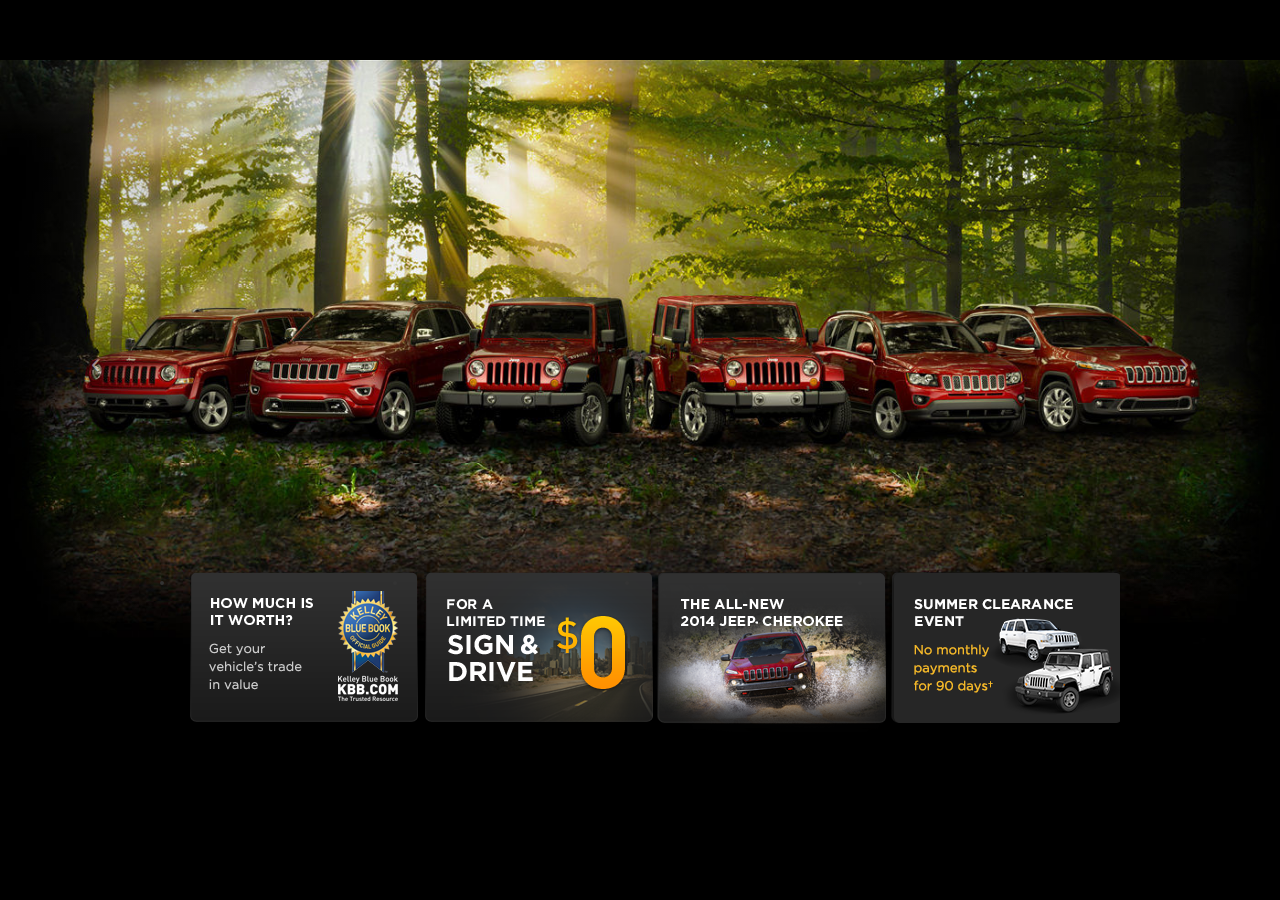
==== commit 6c74d5b5: "Third Commit" ====
--- a/index.html
+++ b/index.html
@@ -26,46 +26,29 @@
         <p class="chromeframe">You are using an <strong>outdated</strong> browser. Please <a href="http://browsehappy.com/">upgrade your browser</a> or <a href="http://www.google.com/chromeframe/?redirect=true">activate Google Chrome Frame</a> to improve your experience.</p>
     <![endif]-->
 
-
-   <!-- BEGIN HEADER -->
-
-    <div class="navbar navbar-inverse navbar-fixed-top">
-        <div class="navbar-inner">
-            <div class="container">
-                <a class="brand" href="index.html">JEEP</a>
-                    <ul class="nav">
-                        <li class="active"><a href="./index.html">Home</a></li>
-                        <li><a href="wrangler.html">Vehicles</a></li>
-                        <li><a href="tools.html">Shopping Tools</a></li>
-                        <li><a href="capability.html">Capabilty</a></li>
-                        <li><a href="owners.html">Owners</a></li>
-                    </ul>
-                <a href="#" class="priceBanner">Build and Price</a>
-            </div>
-        </div>
-    </div>
-
-    <!-- END HEADER -->
+    
+    <!--#include virtual="/includes/navbar.html" -->
+  
 
     <!-- BEGIN CAROUSEL -->
 
     <div id="home-carousel" class="carousel slide">
 
-    <!-- Wrapper for slides -->
-    <div class="carousel-inner">
+        <!-- Wrapper for slides -->
+        <div class="carousel-inner">
 
-        <div class="item vehicle-slide active">
-            <img src="img/home/feature-1-bg.jpg" alt="bg">
-            <img src="img/home/feature-1-vehicles.jpg" id="vehicles" alt="vehicles" >
+            <div class="item vehicle-slide active">
+                <img src="img/home/feature-1-bg.jpg" alt="bg" id="vehicleBackground">
+                <img src="img/home/feature-1-vehicles.jpg" id="vehicles" alt="vehicles" >
+            </div>
+
+            <div class="item cherokee-slide">
+                <img src="img/home/feature-2-bg.jpg" alt="bg">
+            </div>
+
         </div>
 
-        <div class="item cherokee-slide">
-            <img src="img/home/feature-2-bg.jpg" alt="bg">
-        </div>
-
-    </div>
-
-    <!-- Controls -->
+        <!-- Controls -->
         <a class="left carousel-control" href="#home-carousel" data-slide="prev">
             <span class="icon-prev"></span>
         </a>
@@ -81,94 +64,20 @@
         <div class="row-fluid" id="home-features">
 
         <ul class="col-12 thumbnails">
-            <li class="col-3"><a href="#feature1" class="thumbnail">FEATURE 1</a></li>
-            <li class="col-3"><a href="#" class="thumbnail">FEATURE 2</a></li>
-            <li class="col-3"><a href="#" class="thumbnail">FEATURE 3</a></li>
-            <li class="col-3"><a href="#" class="thumbnail">FEATURE 4</a></li>
+            <li class="col-3 "><a href="#" class="thumbnail one">FEATURE 1</a></li>
+            <li class="col-3"><a href="#" class="thumbnail two">FEATURE 2</a></li>
+            <li class="col-3"><a href="#" class="thumbnail three">FEATURE 3</a></li>
+            <li class="col-3"><a href="#" class="thumbnail four">FEATURE 4</a></li>
         </ul>
 
-     </div>
+        </div>
 
     </div> <!-- END CONTAINER -->
 
-    <div id="footer">
-        <div class="container">
-            <div class="row-fluid footer-nav">
-                <div class="col-12">
-                    <ul class="col-2">
-                        <li class="label">VEHICLES
-                        <li><a href="#">Compass</a>
-                        <li><a href="#">Cherokee</a>
-                        <li><a href="#">Grand Cherokee</a>
-                        <li><a href="#">Liberty</a>
-                        <li><a href="#">Patriot</a>
-                        <li><a href="#">Wrangler</a>
-                        <li><a href="#">Wrangler Unlimited</a>
-                    </ul>
-                    <ul class="col-2">
-                        <li class="label">RESEARCH
-                        <li><a href="#">Build &amp; Price a Vehicle</a>
-                        <li><a href="#">Model Compare</a>
-                        <li><a href="#">Grand Cherokee Compare</a>
-                        <li><a href="#">Competitive Compare</a>
-                        <li><a href="#">Get a Brochure</a>
-                        <li><a href="#">Sign Up For Updates</a>
-                    </ul>
-                    <ul class="col-2">
-                        <li class="label">CAPABILITY
-                        <li><a href="#">Trail Rated®</a>
-                        <li><a href="#">Capabilities Comparison</a>
-                        <li><a href="#">4x4 Systems</a>
-                        <li><a href="#">Towing</a>
-                        <li><a href="#">Off-Road Guide</a>
-                        <li><a href="#">FAQ &amp; Glossary</a>
-                        <li><a href="#">Fuel Efficiency</a>
-                    </ul>
-                    <ul class="col-2">
-                        <li class="label">LOCATE
-                        <li><a href="#">Find A Dealer</a>
-                        <li><a href="#">Search New Inventory</a>
-                        <li><a href="#">Search Pre-Owned</a>
-                        <li><a href="#">Schedule a Test Drive</a>
-                    </ul>
-                    <ul class="col-2">
-                        <li class="label">OWNERS
-                        <li><a href="#">Owners Site Log-in</a>
-                        <li><a href="#">Vehicle Order Status</a>
-                        <li><a href="#">Register My Vehicle </a>
-                        <li><a href="#">Owner &amp; Service Manuals</a>
-                        <li><a href="#">Jeep® Warranty</a>
-                        <li><a href="#">Mopar® Vehicle Protection</a>
-                        <li><a href="#">Towing Assistance</a>
-                    </ul>
-                    <ul class="col-2">
-                        <li class="label">LOCATE
-                        <li><a href="#">Find A Dealer</a>
-                        <li><a href="#">Search New Inventory</a>
-                        <li><a href="#">Search Pre-Owned</a>
-                        <li><a href="#">Schedule a Test Drive</a>
-                    </ul>
-                </div>
-
-            <div class="disclaimers row">
-                <div class="col-12">
-                    <p>©2013 Chrysler Group LLC. All Rights Reserved.
-                    <p>Chrysler, Jeep, Dodge, Ram, SRT, Mopar and the Pentastar logo are registered trademarks of Chrysler Group LLC.
-                    <p>FIAT is a registered trademark of Fiat Group Marketing &amp; Corporate Communication S.p.A, used under license by Chrysler Group LLC.
-
-                    <p>*MSRP excludes destination, taxes, title and registration fees. Starting at price refers to the base model, optional equipment not included. A more expensive model may be shown. Pricing and offers may change at any time without notification. To get full pricing details, see your dealer.
-
-                    <p>**Excludes SRT models. Offer valid on vehicles equipped with V8 engines only. Residency restrictions apply. See dealer for details. Must take retail delivery by 7/31/2013.
-
-                    <p>†Financing and deferred monthly payments for well-qualified buyers when financed through Chrysler Capital. Not all buyers will qualify. Interest, if any, accrues from date of purchase. Lease offers are not eligible for deferred payments. Restrictions apply. See dealer for details. Must take retail delivery by July 31, 2013
-                </div>
-            </div>
-        </div>
-    </div> <!-- END FOOTER -->
+    <!--#include virtual="/includes/footer.shtml" -->
 
     <script src="Js/vendor/jquery-1.10.1.min.js"></script>
     <script src="js/vendor/bootstrap.js"></script>
-    <script src="js/vendor/holder.js"></script>
     <script src="js/main.js"></script>
 
 </body>
--- a/css/main.css
+++ b/css/main.css
@@ -3078,24 +3078,51 @@
 #home-features {
   margin-top: -10%;
   position: relative;
+  margin-bottom: 50px;
+  overflow: hidden;
+}
+#home-features ul {
+  height: 200px;
 }
 #home-features .thumbnail {
-  border-color: #999999;
-  border-radius: 0;
-  background: rgba(0, 0, 0, 0.5);
-  height: 200px;
-  color: #ffffff;
-  text-align: center;
+  height: 160px;
+  text-indent: -2500px;
+  background-color: rgba(0, 0, 0, 0);
+  padding: 0;
+  border: none;
+  width: 100%;
+}
+#home-features a.thumbnail.one {
+  background: url('../../img/home/promos.png') no-repeat -10px -5px;
+  position: absolute;
+}
+#home-features a.thumbnail.two {
+  background: url('../../img/home/promos.png') no-repeat -248px -5px;
+  position: absolute;
+}
+#home-features a.thumbnail.three {
+  background: url('../../img/home/promos.png') no-repeat -486px -5px;
+  position: absolute;
+}
+#home-features a.thumbnail.four {
+  background: url('../../img/home/promos.png') no-repeat -725px -5px;
+  position: absolute;
 }
 #home-features img {
   height: auto;
+}
+img#vehicleBackground {
+  width: 100%;
 }
 .vehicle-slide #vehicles {
   position: absolute;
   top: 38%;
   left: 4.3%;
   right: 4.3%;
-  width: 91.5%;
+  width: 91.4%;
+}
+.cherokee-slide {
+  margin-top: 102px;
 }
 /* =========================================
 
@@ -3114,11 +3141,11 @@
   background: url(../img/wrangler/heroHeading.png) no-repeat;
   width: 100%;
   height: 118px;
-  margin-top: 30px;
+  margin: 30px 0 0 15px;
 }
 #page-wrangler .hero .heroBox {
   padding: 15px;
-  margin-top: 25px;
+  margin: 25px 0 0 15px;
   left: 0px !important;
   background-color: rgba(0, 0, 0, 0.5);
   position: relative;
@@ -3129,4 +3156,308 @@
 #page-wrangler .hero .heroBox p {
   font-size: 15px;
   line-height: 24px;
-}
+  padding: 0;
+  margin-top: 0;
+}
+#page-wrangler .hero .heroBox a.callToActionLink {
+  text-transform: uppercase;
+  color: #FFB302;
+  display: block;
+  font-size: 12px;
+  line-height: 20px;
+  margin-bottom: 0;
+  text-decoration: none;
+  cursor: pointer;
+}
+#page-wrangler .hero .heroBox a.callToActionLink span.glyphicon {
+  background-color: #FFB302;
+  height: auto;
+  width: auto;
+}
+#page-wrangler .hero .heroBox button {
+  margin-top: 12px;
+  color: #2c2c2c;
+  display: inline-block;
+  border: 0;
+  outline: none;
+  cursor: pointer;
+  text-align: left;
+  text-decoration: none;
+  text-transform: uppercase;
+  font: bold 11px 'Montserrat', Arial, Helvetica, sans-serif;
+  padding: 6px 10px;
+  text-shadow: 0 1px 1px #fff;
+  -webkit-border-radius: 3px;
+  background-color: #ffcc03;
+  background-image: -webkit-gradient(linear, left top, left bottom, from(#ffcc03), to(#ff9f02));
+  background-image: -webkit-linear-gradient(top, #ffcc03, #ff9f02);
+  background-image: -moz-linear-gradient(top, #ffcc03, #ff9f02);
+  background-image: -o-linear-gradient(top, #ffcc03, #ff9f02);
+  background-image: linear-gradient(to bottom, #ffcc03, #ff9f02);
+  -ms-filter: "progid:DXImageTransform.Microsoft.gradient(startColorstr='#ffcc03', endColorstr='#ff9f02')";
+  filter: progid:DXImageTransform.Microsoft.gradient(startColorstr='#ffcc03', endColorstr='#ff9f02');
+}
+#page-wrangler div.wranglerInfo {
+  width: 950px;
+  background: #fff;
+  color: #666666;
+  margin: -40px auto 0;
+  position: relative;
+  -webkit-border-top-left-radius: 5px;
+  -webkit-border-top-right-radius: 5px;
+  -moz-border-radius-topleft: 5px;
+  -moz-border-radius-topright: 5px;
+  border-top-left-radius: 5px;
+  border-top-right-radius: 5px;
+  overflow: hidden;
+}
+#page-wrangler div.wranglerInfo div#pricingIncentives {
+  margin: 0;
+  padding: 15px 30px 5px 30px;
+  display: block;
+  margin-bottom: 40px;
+  color: #212221;
+  font-weight: bold;
+  font-family: Arial, sans-serif;
+  text-transform: uppercase;
+  background: #fff;
+  overflow: hidden;
+}
+#page-wrangler div.wranglerInfo div#pricingIncentives div.price {
+  float: left;
+  padding: 0 18px 0 0;
+  width: 140px;
+  color: #212221;
+  font-weight: bold;
+  font-family: Arial, sans-serif;
+  text-transform: uppercase;
+}
+#page-wrangler div.wranglerInfo div#pricingIncentives p {
+  display: block;
+  -webkit-margin-before: 1em;
+  -webkit-margin-after: 1em;
+  -webkit-margin-start: 0px;
+  -webkit-margin-end: 0px;
+}
+#page-wrangler div.wranglerInfo div#pricingIncentives .heading {
+  clear: both;
+  font-size: 10px;
+}
+#page-wrangler div.wranglerInfo div#pricingIncentives h2,
+#page-wrangler div.wranglerInfo div#pricingIncentives p,
+#page-wrangler div.wranglerInfo div#pricingIncentives span {
+  margin: 0;
+  padding: 0;
+}
+#page-wrangler div.wranglerInfo div#pricingIncentives .value {
+  font-size: 30px;
+  font-family: Arial, sans-serif;
+  float: left;
+  clear: both;
+}
+#page-wrangler div.wranglerInfo div#pricingIncentives .value span {
+  float: left;
+  font-size: 20px;
+  margin: 3px 0 0;
+}
+#page-wrangler div.wranglerInfo div#pricingIncentives .leaseInfo {
+  float: left;
+  font-size: 10px;
+  margin-top: 10px;
+  margin-left: 10px;
+  color: #666666;
+  line-height: 10px;
+}
+#page-wrangler div.wranglerInfo div#pricingIncentives .disclaimer {
+  clear: both;
+  color: #999999;
+  font-size: 9px;
+  font-weight: normal;
+}
+#page-wrangler div.wranglerInfo div#pricingIncentives div.lease {
+  float: left;
+  padding: 0 18px 0 0;
+  color: #212221;
+  font-weight: bold;
+  font-family: Arial, sans-serif;
+  text-transform: uppercase;
+}
+#page-wrangler div.wranglerInfo div#pricingIncentives div.offers {
+  margin: 0px;
+  padding: 0px;
+  width: auto;
+  float: right;
+}
+#page-wrangler div.wranglerInfo div.press {
+  background: url('../img/wrangler/awards-background.jpg') no-repeat;
+}
+#page-wrangler div.wranglerInfo div.press .pressContainer {
+  width: 575px;
+  overflow: hidden;
+  position: relative;
+  z-index: 100;
+  margin: 0 auto 50px;
+  padding: 20px 0;
+}
+#page-wrangler div.wranglerInfo div.press .pressContainer .quote img {
+  float: left;
+}
+#page-wrangler div.wranglerInfo div.press .pressContainer .quote p {
+  float: left;
+  display: block;
+  width: 400px;
+  font-size: 15px;
+  padding-top: 5px;
+  text-align: center;
+  margin: 0;
+}
+#page-wrangler div.wranglerInfo div.press .pressContainer .quote p.award {
+  font-size: 24px;
+}
+#page-wrangler div.wranglerInfo div.colorPicker {
+  width: 100%;
+}
+#page-wrangler div.wranglerInfo div.colorPicker h2 {
+  font: Lato, Arial, Helvetica, sans-serif;
+  font-size: 48px;
+  color: #444444;
+  text-align: center;
+  padding: 0;
+  margin: 0 0 20px;
+  background: none;
+  text-transform: none !important;
+}
+#page-wrangler div.wranglerInfo div.colorPicker .carousel-indicators {
+  position: absolute;
+  bottom: 10px;
+  left: 0%;
+  z-index: 15;
+  width: 400px;
+  height: 42px;
+  margin-left: 40px;
+  padding-left: 0;
+  list-style: none;
+  text-align: center;
+}
+#page-wrangler div.wranglerInfo div.colorPicker .carousel-indicators li.indicator {
+  display: inline-block;
+  width: 40px;
+  height: 40px;
+  margin: 0;
+  text-indent: -999px;
+  border: none;
+  border-radius: none;
+  cursor: pointer;
+}
+#page-wrangler div.wranglerInfo div.colorPicker .carousel-indicators li.blackSwatch {
+  background: url('../../img/wrangler/colorizer/sprite_colorizer.png') no-repeat 0px 0px;
+}
+#page-wrangler div.wranglerInfo div.colorPicker .carousel-indicators li.greenSwatch {
+  background: url('../../img/wrangler/colorizer/sprite_colorizer.png') no-repeat -40px 0px;
+}
+#page-wrangler div.wranglerInfo div.colorPicker .carousel-indicators li.redSwatch {
+  background: url('../../img/wrangler/colorizer/sprite_colorizer.png') no-repeat -80px 0px;
+}
+#page-wrangler div.wranglerInfo div.colorPicker .carousel-indicators li.whiteSwatch {
+  background: url('../../img/wrangler/colorizer/sprite_colorizer.png') no-repeat -120px 0px;
+}
+#page-wrangler div.wranglerInfo div.colorPicker .carousel-indicators li.silverSwatch {
+  background: url('../../img/wrangler/colorizer/sprite_colorizer.png') no-repeat -160px 0px;
+}
+#page-wrangler div.wranglerInfo div.colorPicker .carousel-indicators li.blueSwatch {
+  background: url('../../img/wrangler/colorizer/sprite_colorizer.png') no-repeat -200px 0px;
+}
+#page-wrangler div.wranglerInfo div.colorPicker .carousel-indicators li.duneSwatch {
+  background: url('../../img/wrangler/colorizer/sprite_colorizer.png') no-repeat -240px 0px;
+}
+#page-wrangler div.wranglerInfo div.colorPicker .carousel-indicators li.darkredSwatch {
+  background: url('../../img/wrangler/colorizer/sprite_colorizer.png') no-repeat -280px 0px;
+}
+#page-wrangler div.wranglerInfo div.colorPicker .carousel-indicators li.brownSwatch {
+  background: url('../../img/wrangler/colorizer/sprite_colorizer.png') no-repeat -320px 0px;
+}
+#page-wrangler div.wranglerInfo div.colorPicker div.vehicleInfo {
+  position: absolute;
+  top: 440px;
+  left: 55px;
+  z-index: 100;
+  width: 310px;
+}
+#page-wrangler div.wranglerInfo div.colorPicker div.vehicleInfo h3 {
+  font: 30px Lato, Arial, Helvetica, sans-serif;
+  color: #444444;
+  padding: 0;
+  margin: 0 0 20px;
+  background: none;
+}
+#page-wrangler div.wranglerInfo div.colorPicker div.vehicleInfo .leaseOffer {
+  background: url('../../img/wrangler/background-lease-offer.png') no-repeat;
+  width: 213px;
+  height: 81px;
+  position: relative;
+  float: left;
+  margin: 0px 10px 0 -15px;
+}
+#page-wrangler div.wranglerInfo div.colorPicker div.vehicleInfo .leaseOffer .leaseDetails {
+  padding-left: 35px;
+  padding-top: 12px;
+  float: left;
+  font-family: "Helvetica", Arial, sans-serif;
+  width: 91px;
+}
+#page-wrangler div.wranglerInfo div.colorPicker div.vehicleInfo .leaseOffer .leaseDetails p {
+  margin: 0;
+}
+#page-wrangler div.wranglerInfo div.colorPicker div.vehicleInfo .leaseOffer .leaseDetails p.leaseCopy {
+  float: left;
+  display: block;
+  font-size: 9px;
+  text-transform: uppercase;
+}
+#page-wrangler div.wranglerInfo div.colorPicker div.vehicleInfo .leaseOffer .leaseDetails p.leasePrice {
+  display: block;
+  font-size: 30px;
+  float: left;
+  margin-top: -5px;
+}
+#page-wrangler div.wranglerInfo div.colorPicker div.vehicleInfo .leaseOffer .leaseDetails p.leasePrice span {
+  float: left;
+  display: block;
+  font-size: 9px;
+  text-transform: uppercase;
+  margin-top: 5px;
+}
+#page-wrangler div.wranglerInfo div.colorPicker div.vehicleInfo .leaseOffer p.terms {
+  float: left;
+  width: 65px;
+  margin-left: 10px;
+  font-size: 9px;
+  text-transform: uppercase;
+  padding-top: 8px;
+}
+#page-wrangler div.wranglerInfo div.colorPicker div.vehicleInfo p.leaseDisclaimer {
+  font-size: 10px;
+  width: 100px;
+  color: #4e4e4e;
+  position: relative;
+  margin: 0;
+  float: left;
+}
+#page-wrangler div.wranglerInfo div.colorPicker div.vehicleInfo ul.modelFeatures {
+  float: left;
+  width: 300px;
+  display: block;
+  padding: 0px;
+  position: relative;
+  color: #000000;
+  line-height: 14px;
+  font-weight: bold;
+  font-size: 12px;
+}
+#page-wrangler div.wranglerInfo div.colorPicker div.vehicleInfo ul.modelFeatures li {
+  color: #444444;
+  font-size: 11px;
+  margin: 0 15px 0px 0px;
+  list-style: disc outside none;
+  line-height: 14px;
+}
